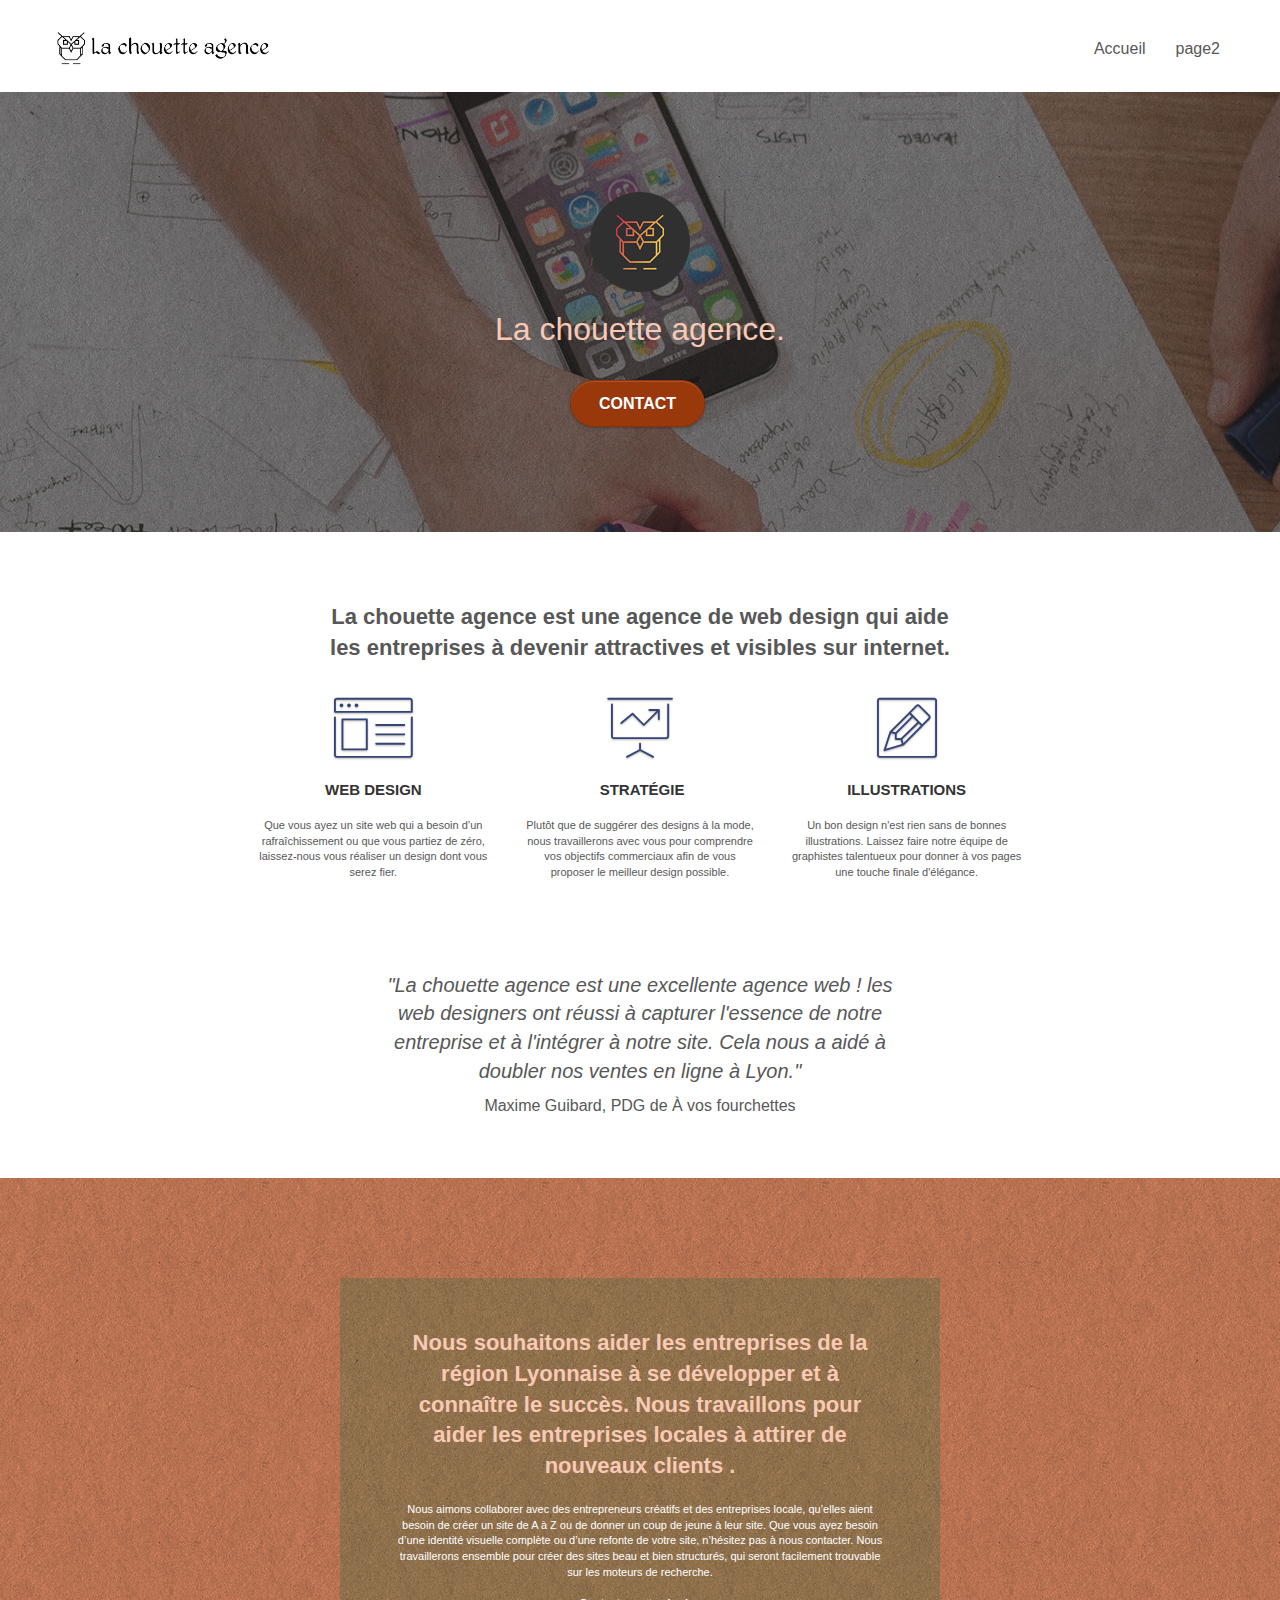
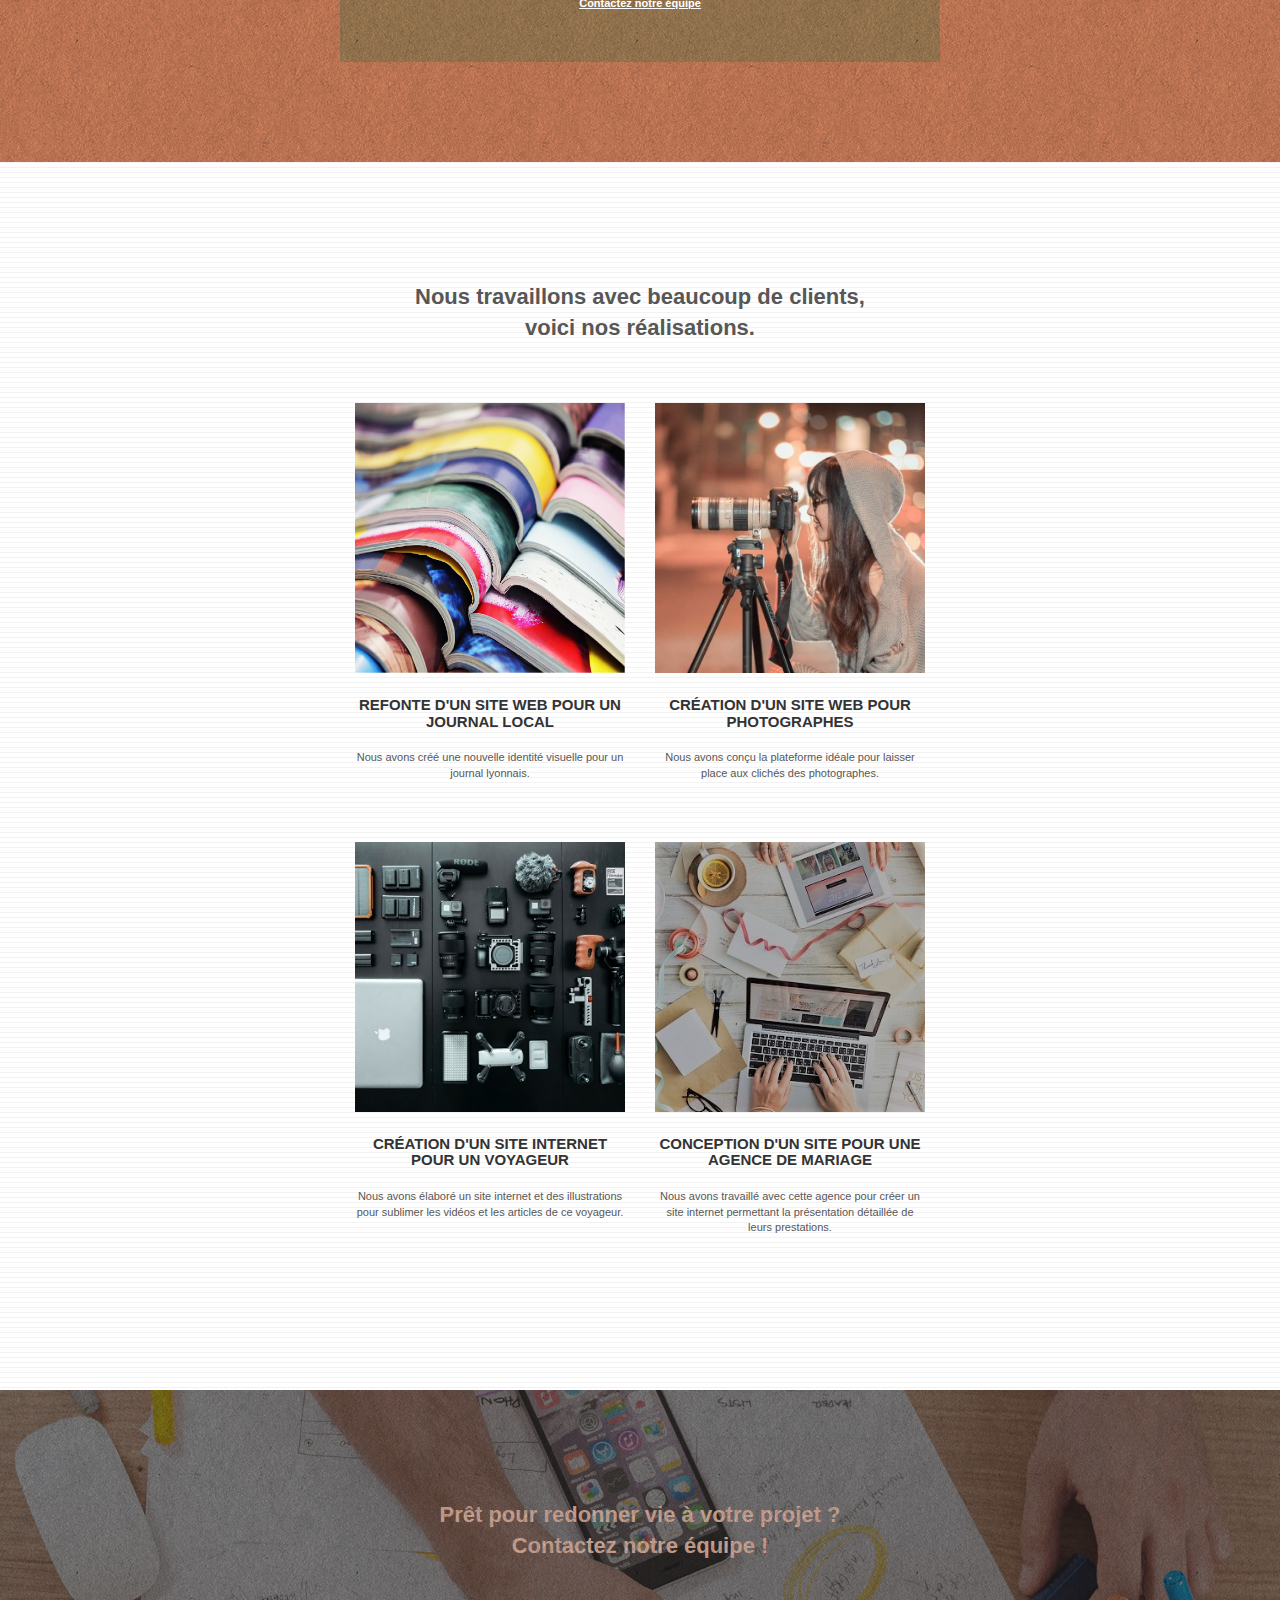
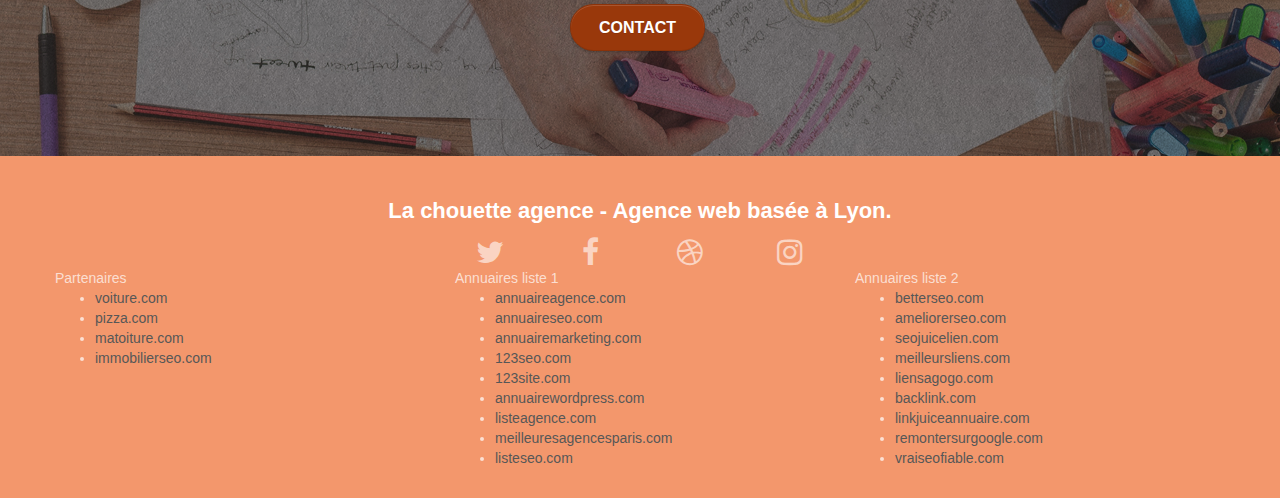
==== index.html @ 4854131b "upload" ====
<!doctype html>
<html lang="fr">
<head>
    <meta charset="utf-8">
    <meta name="keywords" content="seo, google, site web, site internet, agence design	Lyon, agence design, agence design,agence design,agence design,agence design,agence design,agence design,agence design,agence design">
    <meta name="description" content="Spécialiste web design, visibilité et actractivité des entreprises sur internet">
    <meta name="viewport" content="width=device-width, initial-scale=1.0, viewport-fit=cover">
    <link rel="shortcut icon" type="image/png" href="favicon.jpg">
    
	<link rel="stylesheet" type="text/css" href="./css/bootstrap.css">
	<link rel="stylesheet" type="text/css" href="style.css">
	<link rel="stylesheet" type="text/css" href="./css/font-awesome.css">
	<link rel="stylesheet" type="text/css" href="./css/et-line.css">
	
    
	<script src="./js/jquery-2.1.0.js"></script>
	<script src="./js/bootstrap.js"></script>
	<script src="./js/blocs.js"></script>
	<script src="./js/jquery.touchSwipe.js" defer></script>
	<script src="./js/gmaps.js"></script>

    <title>La chouette agence : web design Lyon</title>

    
<!-- Analytics -->
 
<!-- Analytics END -->
    
</head>
<body>
<!-- Principal conteneur -->
<div class="page-container">
    
<!-- bloc-0 -->
<header>
<div class="bloc bgc-white l-bloc " id="bloc-0">
	<div class="container bloc-sm">

		<nav class="navbar row">
			<div class="navbar-header">
				<a class="navbar-brand" href="index.html"><img src="img/la-chouette-agence-redim.png" alt="Lyon web design logo agence web meilleure agence" height="40" /></a>
				<button id="nav-toggle" type="button" class="ui-navbar-toggle navbar-toggle" data-toggle="collapse" data-target=".navbar-1">
					<span class="sr-only">Toggle navigation</span><span class="icon-bar"></span><span class="icon-bar"></span><span class="icon-bar"></span>
				</button>
			</div>
			<div class="collapse navbar-collapse navbar-1 special-dropdown-nav">
				<ul class="site-navigation nav navbar-nav">
					<li>
						<a href="index.html">Accueil</a>
					</li>
					<li>
					</li>
					<li>
						<a href="page2.html">page2</a>
					</li>
				</ul>
			</div>
		</nav>
	</div>
</div>
</header>
<!-- bloc-0 END -->

<!-- bloc-1-presentation -->
<section>
<div class="bloc bgc-dark-slate-blue bg-banniere d-bloc bg-t-edge bloc-bg-texture texture-paper b-parallax" id="bloc-1-hero">
	<div class="container bloc-lg">
		<div class="row tight-width-whitespace">
			<div class="col-sm-12">
				<img src="img/logo.png" class="center-block image-resize-mode" width="100" alt="La chouette agence, agence web Lyon, création logo Lyon" />
				<h1 class="text-center hero-bloc-text tc-white ">
					La chouette agence.
				</h1>
				<div class="text-center">
					<a href="page2.html" class="btn btn-lg btn-clean btn-rd cta-hero btn-atomic-tangerine" id="cta-hero">Contact</a>
				</div>
			</div>
		</div>
	</div>
</div>
</section>
<!-- bloc-1-presentation END -->

<!-- bloc-2-services -->
<article>
<div class="bloc bgc-white l-bloc" id="bloc-2-services">
	<div class="container bloc-md">
		<div class="row">
			<div class="col-sm-12 text-center">
			<h2>
				La chouette agence est une agence de web design qui aide <br> les entreprises à devenir attractives et visibles sur internet.
			</h2>
			</div>
		</div>
		<div class="row voffset-lg med-width-whitespace">
			<div class="col-sm-4">
				<div class="text-center">
					<span class="et-icon-browser sm-shadow icon-dark-slate-blue icons icon-lg"></span>
				</div>
				<h3 class="mg-md text-center">
					Web design
				</h3>
				<p class="text-center ">
					Que vous ayez un site web qui a besoin d&rsquo;un rafraîchissement ou que vous partiez de zéro, laissez-nous vous réaliser un design dont vous serez fier.
				</p>
			</div>
			<div class="col-sm-4">
				<div class="text-center">
					<span class="et-icon-presentation sm-shadow icon-dark-slate-blue icons icon-lg"></span>
				</div>
				<h3 class="mg-md text-center">
					&nbsp;Stratégie
				</h3>
				<p class="text-center ">
					Plutôt que de suggérer des designs à la mode, nous travaillerons avec vous pour comprendre vos objectifs commerciaux afin de vous proposer le meilleur design possible.<br>
				</p>
			</div>
			<div class="col-sm-4">
				<div class="text-center">
					<span class="et-icon-edit sm-shadow icon-dark-slate-blue icons icon-lg"></span>
				</div>
				<h3 class="mg-md text-center">
					Illustrations
				</h3>
				<p class="text-center ">
					Un bon design n'est rien sans de bonnes illustrations. Laissez faire notre équipe de graphistes talentueux pour donner à vos pages une touche finale d'élégance.
				</p>
			</div>
		</div>
		<div class="row voffset-lg voffset">
			<div class="col-xs-12 col-md-8 col-md-offset-2 text-center">
				<p class="avis">"La chouette agence est une excellente agence web ! les <br>web designers ont réussi à capturer l'essence de notre<br>entreprise et à l'intégrer à notre site. Cela nous a aidé à<br>doubler nos ventes en ligne à Lyon."</p>
				<p class="avis-name">Maxime Guibard, PDG de À vos fourchettes</p>

			</div>
		</div>
	</div>
</div>
</article>
<!-- bloc-2-services END -->

<!-- bloc-3-what-i-do -->
<article>
<div class="bloc tc-white bgc-atomic-tangerine bg-presentation d-bloc bloc-bg-texture texture-paper b-parallax" id="bloc-3-what-i-do">
	<div class="container bloc-lg">
		<div class="row tight-width-whitespace black-background">
			<div class="col-sm-12">
				<h2 class="mg-md text-center tc-white">
					Nous souhaitons aider les entreprises de la région Lyonnaise à se développer et à connaître le succès. Nous travaillons pour aider les entreprises locales à attirer de nouveaux clients .<br>
				</h2>
				<p class="text-center white">
					Nous aimons collaborer avec des entrepreneurs créatifs et des entreprises locale, qu’elles aient besoin de créer un site de A à Z ou de donner un coup de jeune à leur site. Que vous ayez besoin d’une identité visuelle complète ou d’une refonte de votre site, n’hésitez pas à nous contacter. Nous travaillerons ensemble pour créer des sites beau et bien structurés, qui seront facilement trouvable sur les moteurs de recherche. <br><br><a class="ltc-white bold-link" href="page2.html">Contactez notre équipe</a><br>
				</p>
			</div>
		</div>
	</div>
</div>
</article>
<!-- bloc-3-what-i-do END -->

<!-- bloc-4-portfolio -->
<article>
<div class="bloc bgc-white bg-lines-h2-bg bg-repeat l-bloc" id="bloc-4-portfolio">
	<div class="container bloc-lg">
		<div class="row">
			<div class="col-sm-12 text-center">
			<h2>
				Nous travaillons avec beaucoup de clients,<br> voici nos réalisations.
			</h2>
			</div>
		</div>
		<div class="row tight-width-whitespace portfolio-row">
			<div class="col-sm-6">
				<a href="#" data-lightbox="img/1.jpg" data-gallery-id="gallery-1" data-caption="Refonte d'un site web pour un journal local" data-frame="snapshot-lb"><img src="img/1.jpg" alt="Lyon web design logo agence web meilleure agence et refonte site web journal" class="img-responsive portfolio-thumb" /></a>
				<h3 class="mg-md text-center">
					Refonte d'un site web pour un journal local
				</h3>
				<p class="text-center">
					Nous avons créé une nouvelle identité visuelle pour un journal lyonnais.
				</p>
			</div>
			<div class="col-sm-6">
				<a href="#" data-lightbox="img/2.jpg" data-gallery-id="gallery-1" data-caption="Création d'un site web pour photographes" data-frame="snapshot-lb"><img src="img/2.jpg" class="img-responsive portfolio-thumb" alt="Lyon web design logo agence web meilleure agence, Création d'un site web pour photographes" /></a>
				<h3 class="mg-md text-center">
					Création d'un site web pour photographes
				</h3>
				<p class="text-center">
					Nous avons conçu la plateforme idéale pour laisser place aux clichés des photographes.
				</p>
			</div>
		</div>
		<div class="row tight-width-whitespace portfolio-row">
			<div class="col-sm-6">
				<a href="#" data-lightbox="img/3.bmp" data-gallery-id="gallery-1" data-caption="Création d'un site internet pour un voyageur" data-frame="snapshot-lb"><img src="img/3.bmp" class="img-responsive portfolio-thumb" alt="Lyon web design logo agence web meilleure agence, Création d'un site web pour voyageur"/></a>
				<h3 class="mg-md text-center">
					Création d'un site internet pour un voyageur
				</h3>
				<p class="text-center">
					Nous avons élaboré un site internet et des illustrations pour sublimer les vidéos et les articles de ce voyageur.
				</p>
			</div>
			<div class="col-sm-6">
				<a href="#" data-lightbox="img/4.bmp" data-gallery-id="gallery-1" data-caption="Conception d'un site pour une agence de mariage" data-frame="snapshot-lb"><img src="img/4.bmp" class="img-responsive portfolio-thumb" alt="Lyon web design logo agence web meilleure agence, Création d'un site web pour agence de mariage" /></a>
				<h3 class="mg-md text-center">
					Conception d'un site pour une agence de mariage
				</h3>
				<p class="text-center">
					Nous avons travaillé avec cette agence pour créer un site internet permettant la présentation détaillée de leurs prestations.
				</p>
			</div>
		</div>
	</div>
</div>
</article>
<!-- bloc-4-portfolio END -->

<!-- bloc-5-cta -->
<section>
<div class="bloc bgc-dark-slate-blue bg-banniere d-bloc bloc-bg-texture texture-paper" id="bloc-5-cta">
	<div class="container bloc-lg">
		<div class="row">
			<h2 class="mg-md text-center tc-white">
				Prêt pour redonner vie à votre projet ?<br>Contactez notre équipe !
			</h2>
			<div class="col-sm-12 text-center">
				<a href="page2.html" class="btn btn-atomic-tangerine btn-clean btn-rd btn-lg cta-hero">Contact</a>
			</div>
		</div>
	</div>
</div>
</section>
<!-- bloc-5-cta END -->

<!-- Footer - bloc-8 -->
<footer>
<div class="bloc bgc-atomic-tangerine d-bloc" id="bloc-8">
	<div class="container bloc-sm">
		<div class="row">
			<div class="col-sm-12">
				<h2 class="text-center white">
					La chouette agence - Agence web basée à Lyon.<br>
				</h2>
				<div class="row row-no-gutters social">
					<div class="col-sm-3">
						<div class="text-center">
							<a class="social" href="index.html"><span class="fa fa-twitter icon-md"></span></a>
						</div>
					</div>
					<div class="col-sm-3">
						<div class="text-center">
							<a class="social" href="index.html"><span class="fa fa-facebook icon-md"></span></a>
						</div>
					</div>
					<div class="col-sm-3">
						<div class="text-center">
							<a class="social" href="index.html"><span class="fa fa-dribbble icon-md"></span></a>
						</div>
					</div>
					<div class="col-sm-3">
						<div class="text-center">
							<a class="social" href="index.html"><span class="fa fa-instagram icon-md"></span></a>
						</div>
					</div>
				</div>
				<div class="row">
					<div class="col-sm-4">
						Partenaires
							<ul>
								<li><a href="voiture.com">voiture.com</a></li>
								<li><a href="pizza.com">pizza.com</a></li>
								<li><a href="matoiture.com">matoiture.com</a></li>
								<li><a href="immobilierseo.com">immobilierseo.com</a></li>
							</ul>		
					</div>
					<div class="col-sm-4">
						Annuaires liste 1
						<ul>
							<li><a href="annuaireagence.com">annuaireagence.com</a></li>
							<li><a href="annuaireseo.com">annuaireseo.com</a></li>
							<li><a href="annuairemarketing.com">annuairemarketing.com</a></li>
							<li><a href="123seoture.com">123seo.com</a></li>
							<li><a href="123site.com">123site.com</a></li>
							<li><a href="annuairewordpress.com">annuairewordpress.com</a></li>
							<li><a href="listeagence.com">listeagence.com</a></li>
							<li><a href="meilleuresagencesparis.com">meilleuresagencesparis.com</a></li>
							<li><a href="listeseo.com">listeseo.com</a></li>
						</ul>
					</div>
					<div class="col-sm-4">
						Annuaires liste 2
						<ul>
							<li><a href="betterseo.com">betterseo.com</a></li>
							<li><a href="ameliorerseo.com">ameliorerseo.com</a></li>
							<li><a href="seojuicelien.com">seojuicelien.com</a></li>
							<li><a href="meilleursliens.com">meilleursliens.com</a></li>
							<li><a href="liensagogo.com">liensagogo.com</a></li>
							<li><a href="backlink.com">backlink.com</a></li>
							<li><a href="linkjuiceannuaire.com">linkjuiceannuaire.com</a></li>
							<li><a href="remontersurgoogle.com">remontersurgoogle.com</a></li>
							<li><a href="vraiseofiable.com">vraiseofiable.com</a></li>
						</ul>
					</div>
				</div>
			</div>
		</div>
	</div>
</div>
</footer>
<!-- Footer - bloc-8 END -->

</div>
<!-- Principal conteneur END -->
    

</body>
</html>
---- style.css ----
body {
    margin: 0;
    padding: 0;
    background: #FFF;
    overflow-x: hidden;
    -webkit-font-smoothing: antialiased;
    -moz-osx-font-smoothing: grayscale;
}

a,
button {
    transition: all .3s ease-in-out;
    outline: none!important;
}

a:hover {
    text-decoration: none;
    cursor: pointer;
}

#page-loading-blocs-notifaction {
    position: fixed;
    top: 0;
    bottom: 0;
    width: 100%;
    z-index: 100000;
    background: #FFFFFF url("img/pageload-spinner.gif") no-repeat center center;
}

.bloc {
    width: 100%;
    clear: both;
    background: 50% 50% no-repeat;
    padding: 0 50px;
    -webkit-background-size: cover;
    -moz-background-size: cover;
    -o-background-size: cover;
    background-size: cover;
    position: relative;
}

.bloc .container {
    padding-left: 0;
    padding-right: 0;
}

.bloc-lg {
    padding: 100px 50px;
}

.bloc-md {
    padding: 50px;
}

.bloc-sm {
    padding: 20px 50px;
}

.bg-center,
.bg-l-edge,
.bg-r-edge,
.bg-t-edge,
.bg-b-edge,
.bg-tl-edge,
.bg-bl-edge,
.bg-tr-edge,
.bg-br-edge,
.bg-repeat {
    -webkit-background-size: auto!important;
    -moz-background-size: auto!important;
    -o-background-size: auto!important;
    background-size: auto!important;
}

.bg-repeat {
    background: repeat;
}

.bg-t-edge {
    background: top no-repeat;
}

.bloc-bg-texture::before {
    content: "";
    background-size: 2px 2px;
    position: absolute;
    top: 0;
    bottom: 0;
    left: 0;
    right: 0;
}

.texture-paper::before {
    background: url("img/texture-paper.png");
    background-size: 280px 280px;
}

.b-parallax {
    background-attachment: fixed;
}

.d-bloc {
    color: rgba(255, 255, 255, .7);
}

.d-bloc button:hover {
    color: rgba(255, 255, 255, .9);
}

.d-bloc .icon-round,
.d-bloc .icon-square,
.d-bloc .icon-rounded,
.d-bloc .icon-semi-rounded-a,
.d-bloc .icon-semi-rounded-b {
    border-color: rgba(255, 255, 255, .9);
}

.d-bloc .divider-h span {
    border-color: rgba(255, 255, 255, .2);
}

.d-bloc .a-btn,
.d-bloc .navbar a,
.d-bloc .navbar-brand,
.d-bloc a .icon-sm,
.d-bloc a .icon-md,
.d-bloc a .icon-lg,
.d-bloc a .icon-xl,
.d-bloc h1 a,
.d-bloc h2 a,
.d-bloc h3 a,
.d-bloc h4 a,
.d-bloc h5 a,
.d-bloc h6 a,
.d-bloc p a {
    color: rgba(255, 255, 255, .6);
}

.d-bloc .a-btn:hover,
.d-bloc .navbar a:hover,
.d-bloc .navbar-brand:hover,
.d-bloc a:hover .icon-sm,
.d-bloc a:hover .icon-md,
.d-bloc a:hover .icon-lg,
.d-bloc a:hover .icon-xl,
.d-bloc h1 a:hover,
.d-bloc h2 a:hover,
.d-bloc h3 a:hover,
.d-bloc h4 a:hover,
.d-bloc h5 a:hover,
.d-bloc h6 a:hover,
.d-bloc p a:hover {
    color: rgba(255, 255, 255, 1);
}

.d-bloc .navbar-toggle .icon-bar {
    background: rgba(255, 255, 255, 1);
}

.d-bloc .btn-wire,
.d-bloc .btn-wire:hover {
    color: rgba(255, 255, 255, 1);
    border-color: rgba(255, 255, 255, 1);
}

.d-bloc .panel {
    color: rgba(0, 0, 0, .5);
}

.d-bloc .panel button:hover {
    color: rgba(0, 0, 0, .7);
}

.d-bloc .panel icon {
    border-color: rgba(0, 0, 0, .7);
}

.d-bloc .panel .divider-h span {
    border-color: rgba(0, 0, 0, .1);
}

.d-bloc .panel .a-btn {
    color: rgba(0, 0, 0, .6);
}

.d-bloc .panel .a-btn:hover {
    color: rgba(0, 0, 0, 1);
}

.d-bloc .panel .btn-wire,
.d-bloc .panel .btn-wire:hover {
    color: rgba(0, 0, 0, .7);
    border-color: rgba(0, 0, 0, .3);
}

.d-bloc .panel,
.l-bloc {
    color: rgba(0, 0, 0, .5);
}

.d-bloc .panel button:hover,
.l-bloc button:hover {
    color: rgba(0, 0, 0, .7);
}

.l-bloc .icon-round,
.l-bloc .icon-square,
.l-bloc .icon-rounded,
.l-bloc .icon-semi-rounded-a,
.l-bloc .icon-semi-rounded-b {
    border-color: rgba(0, 0, 0, .7);
}

.d-bloc .panel .divider-h span,
.l-bloc .divider-h span {
    border-color: rgba(0, 0, 0, .1);
}

.d-bloc .panel .a-btn,
.l-bloc .a-btn,
.l-bloc .navbar a,
.l-bloc .navbar-brand,
.l-bloc a .icon-sm,
.l-bloc a .icon-md,
.l-bloc a .icon-lg,
.l-bloc a .icon-xl,
.l-bloc h1 a,
.l-bloc h2 a,
.l-bloc h3 a,
.l-bloc h4 a,
.l-bloc h5 a,
.l-bloc h6 a,
.l-bloc p a {
    color: rgba(0, 0, 0, .6);
}

.d-bloc .panel .a-btn:hover,
.l-bloc .a-btn:hover,
.l-bloc .navbar a:hover,
.l-bloc .navbar-brand:hover,
.l-bloc a:hover .icon-sm,
.l-bloc a:hover .icon-md,
.l-bloc a:hover .icon-lg,
.l-bloc a:hover .icon-xl,
.l-bloc h1 a:hover,
.l-bloc h2 a:hover,
.l-bloc h3 a:hover,
.l-bloc h4 a:hover,
.l-bloc h5 a:hover,
.l-bloc h6 a:hover,
.l-bloc p a:hover {
    color: rgba(0, 0, 0, 1);
}

.l-bloc .navbar-toggle .icon-bar {
    color: rgba(0, 0, 0, .6);
}

.d-bloc .panel .btn-wire,
.d-bloc .panel .btn-wire:hover,
.l-bloc .btn-wire,
.l-bloc .btn-wire:hover {
    color: rgba(0, 0, 0, .7);
    border-color: rgba(0, 0, 0, .3);
}

.voffset {
    margin-top: 30px;
}

.voffset-lg {
    margin-top: 80px;
}

.row-no-gutters {
    margin-right: 0;
    margin-left: 0;
}

.row.row-no-gutters > [class^="col-"],
.row.row-no-gutters > [class*=" col-"] {
    padding-right: 0;
    padding-left: 0;
}

#bloc-1-hero h1 {
    font-size: 32px;
}

.navbar {
    margin-bottom: 0;
    z-index: 1;
}

.navbar-brand {
    height: auto;
    padding: 3px 15px;
    font-size: 25px;
    font-weight: normal;
    font-weight: 600;
    line-height: 44px;
}

.navbar-brand img {
    max-height: 200px;
    margin: 0 5px 0 0;
    display: inline;
}

.navbar-brand img[src$=svg] {
    min-width: 100px;
}

.nav-center .navbar-brand img {
    margin: 0;
}

.navbar .nav {
    padding-top: 2px;
    margin-right: -16px;
    float: right;
    z-index: 1;
}

.nav > li {
    float: left;
    margin-top: 4px;
    font-size: 16px;
}

.navbar-nav .open .dropdown-menu > li > a {
    text-align: inherit;
}

.nav > li a:hover,
.nav > li a:focus {
    background: transparent;
}

.navbar-toggle {
    margin: 10px 10px 0 0;
    border: 0px;
}

.navbar-toggle:hover {
    background: transparent!important;
}

.navbar-toggle .icon-bar {
    background-color: rgba(0, 0, 0, .5);
    width: 26px;
}

.nav-invert .navbar .nav {
    float: left;
}

.nav-invert .navbar-header,
.nav-invert .navbar-brand {
    float: right;
    position: relative;
    z-index: 2;
}

@media (min-width: 768px) {
    .site-navigation {
        position: absolute;
        top: 50%;
        right: 20px;
        transform: translate(0, -50%);
        -webkit-transform: translateY(-50%);
    }
    .nav > li .dropdown-menu a,
    .nav > li .dropdown-menu a:hover {
        color: #484848;
    }
    .nav-invert .site-navigation {
        left: 0;
        right: 0;
    }
    .nav-center {
        text-align: center;
    }
    .nav-center .navbar-header {
        width: 100%;
    }
    .nav-center .navbar-header,
    .nav-center .navbar-brand,
    .nav-center .nav > li {
        float: none;
        display: inline-block;
    }
    .nav-center .site-navigation {
        position: relative;
        width: 100%;
        right: 0;
        margin-right: 0px;
        margin-top: 20px;
    }
    .nav-center.mini-nav .navbar-toggle {
        float: none;
        margin: 10px auto 0;
    }
}

.nav > li > .dropdown a {
    background: none!important;
    display: block;
    padding: 14px 15px;
}

nav .caret {
    margin: 0 5px;
}

.dropdown-menu .dropdown-menu {
    top: -8px;
    left: 100%;
}

.dropdown-menu .dropmenu-flow-right {
    top: 100%;
    left: 0;
    margin-left: -1px;
    border-top-left-radius: 0;
    border-top-right-radius: 0;
}

.dropdown-menu .dropdown span {
    border: 4px solid black;
    border-top-color: transparent;
    border-right-color: transparent;
    border-bottom-color: transparent;
    margin: 6px -5px 0 0!important;
    float: right;
}

.mg-md {
    margin-top: 10px;
    margin-bottom: 20px;
}

.mg-lg {
    margin-top: 10px;
    margin-bottom: 40px;
}

.btn {
    margin: 0 5px 5px 0;
}

.btn.pull-right {
    margin: 0 0 5px 5px;
}

.btn-d,
.btn-d:hover,
.btn-d:focus {
    color: #FFF;
    background: rgba(0, 0, 0, .3);
}

button {
    outline: none!important;
}

.btn-rd {
    border-radius: 40px;
}

.btn-clean {
    border: 1px solid rgba(0, 0, 0, .08);
    border-bottom-color: rgba(0, 0, 0, .1);
    text-shadow: 0 1px 0 rgba(0, 0, 1, .1);
    box-shadow: 0 1px 3px rgba(0, 0, 1, .25), inset 0 1px 0 0 rgba(255, 255, 255, .15);
}

.icon-md {
    font-size: 30px!important;
}

.icon-lg {
    font-size: 60px!important;
}

.sm-shadow {
    text-shadow: 0 1px 2px rgba(0, 0, 0, .3);
}

.panel-sq,
.panel-sq .panel-heading,
.panel-sq .panel-footer {
    border-radius: 0;
}

.panel-rd {
    border-radius: 30px;
}

.panel-rd .panel-heading {
    border-radius: 29px 29px 0 0;
}

.panel-rd .panel-footer {
    border-radius: 0 0 29px 29px;
}

.form-control {
    border-color: rgba(0, 0, 0, .1);
    box-shadow: none;
}

.scrollToTop {
    width: 40px;
    height: 40px;
    position: fixed;
    bottom: 20px;
    right: 20px;
    opacity: 0;
    z-index: 500;
    transition: all .3s ease-in-out;
}

.scrollToTop span {
    margin-top: 6px;
}

.showScrollTop {
    font-size: 14px;
    opacity: 1;
}

a[data-lightbox] {
    position: relative;
    display: block;
    text-align: center;
}

a[data-lightbox]:hover::before {
    content: "+";
    font-family: "HelveticaNeue-Light", "Helvetica Neue Light", "Helvetica Neue", Helvetica, Arial;
    font-size: 32px;
    width: 50px;
    height: 50px;
    margin-left: -25px;
    border-radius: 50%;
    background: rgba(0, 0, 0, .6);
    color: #FFF;
    font-weight: 100;
    z-index: 1;
    position: absolute;
    top: 50%;
    transform: translateY(-50%);
    -webkit-transform: translateY(-50%);
}

a[data-lightbox]:hover img {
    opacity: 0.6;
    -webkit-animation-fill-mode: none;
    animation-fill-mode: none;
}

#lightbox-modal {
    display: flex;
    align-items: center;
}

#lightbox-modal .modal-dialog {
    width: 90%;
    max-width: 900px;
    margin: 0 auto 0;
}

#lightbox-modal .modal-dialog img {
    max-height: 90vh;
    margin: 0 auto;
}

.lightbox-caption {
    padding: 20px;
    color: #FFF;
    background: rgba(0, 0, 0, .5);
    position: absolute;
    left: 15px;
    right: 15px;
    bottom: 5px;
}

.close-lightbox {
    color: #FFF;
    font-size: 30px;
    position: absolute;
    top: 20px;
    right: 20px;
    z-index: 20;
    background: rgba(0, 0, 0, .5);
    border: none;
    line-height: 30px;
    padding: 0 9px 5px;
    opacity: 0.3;
}

.close-lightbox:hover,
.next-lightbox:hover,
.prev-lightbox:hover {
    opacity: 1.0;
    color: #FFF;
}

.next-lightbox,
.prev-lightbox {
    font-size: 20px;
    color: rgba(255, 255, 255, .9);
    background: rgba(0, 0, 0, .5);
    transition: all .2s ease-in-out;
    position: absolute;
    top: 45%;
    z-index: 1;
    opacity: 0.4;
}

.next-lightbox {
    padding: 6px 8px 1px 13px;
    right: 25px;
}

.prev-lightbox {
    padding: 6px 13px 1px 10px;
    left: 25px;
}

.snapshot-lb .modal-body {
    padding-bottom: 45px;
}

.snapshot-lb .lightbox-caption {
    padding: 0;
    color: rgba(0, 0, 0, .5);
    background: none;
}

h1,
h2,
h3,
h4,
h5,
h6,
p,
label,
.btn,
a {
    font-family: "helvetica";
    font-weight: 400;
    color: #575757!important;
}

/* .container {
    max-width: 1000px;  modif haut de page 
} */

.hero-bloc-text {
    font-size: 38px;
}

.hero-bloc-text-sub {
    font-size: 36px;
}

.statement-bloc-text {
    line-height: 26px;
    font-style: italic;
    font-size: 20px;
    text-align: center;
    font-weight: lighter;
    max-width: 520px;
    margin: auto auto auto auto;
}

p {
    font-size: 11px;
}

.tight-width-whitespace {
    max-width: 600px;
    margin: auto auto auto auto;
}

.h1 {
    font-size: 20px;
    font-family: "Open Sans";
}

.cta-hero {
    margin-top: 22px;
    color: #FFFFFF!important;
    text-transform: uppercase;
    padding: 12px 28px 12px 28px;
    font-size: 16px;
    font-weight: 700;
}

.social {
    max-width: 400px;
    margin: auto auto auto auto;
}

h2 {
    font-size: 22px;
    font-weight: bold;
    line-height: 1.4em;
}
.avis {
    font-size: 20px;
    font-style: italic;
}
.avis-name{
    font-size: 16px;
}

h3 {
    font-size: 15px;
    text-transform: uppercase;
    font-weight: 700;
    color: #333333!important;
}

.med-width-whitespace {
    max-width: 800px;
    margin: auto auto auto auto;
    box-shadow: 0px 0px 0px #000000;
}

h1 {
    color: #333333!important;
}

h4 {
    color: #333333!important;
}

.icons {
    margin-bottom: 14px;
    margin-top: 24px;
}

.white {
    color: #FFFFFF!important;
}

.portfolio-thumb {
    margin-bottom: 24px;
}

.portfolio-row {
    margin-bottom: 44px;
    margin-top: 50px;
}

.avatar {
    box-shadow: 0px 4px 9px rgba(0, 0, 0, 0.3);
}

.black-background {
    background-color: rgba(165, 147, 99, 0.7);
    padding: 40px 40px 40px 40px;
}

.bold-link {
    font-weight: 900;
    text-decoration: underline!important;
}

.bgc-white {
    background-color: #FFFFFF;
}

.bgc-dark-slate-blue {
    background-color: #364577;
}

.bgc-atomic-tangerine {
    background-color: #F3976C;
}

.tc-white {
    color: #F9C9B4!important;
}

.btn-atomic-tangerine {
    background: #99380B;
    color: #FFFFFF!important;
}

.btn-atomic-tangerine:hover {
    background: #CD4B0E!important;
    color: #FFFFFF!important;
}

.ltc-white {
    color: #FFFFFF!important;
}

.ltc-white:hover {
    color: #cccccc!important;
}

.ltc-atomic-tangerine {
    color: #F3976C!important;
}

.ltc-atomic-tangerine:hover {
    color: #c27956!important;
}

.icon-dark-slate-blue {
    color: #364577!important;
    border-color: #364577!important;
}

.bg-dots-bg {
    background-image: url("img/dots-bg.png");
}

.bg-lines-h2-bg {
    background-image: url("img/lines-h2-bg.png");
}

.bg-banniere {
    background-image: url("img/la-chouette-agence-banniere.jpg");
}

.bg-presentation {
    background-image: url("img/image-de-presentation.bmp");
}

@media (max-width: 1024px) {
    .bloc {
        padding-left: 20px;
        padding-right: 20px;
    }
    .bloc.full-width-bloc,
    .bloc-tile-2.full-width-bloc .container,
    .bloc-tile-3.full-width-bloc .container,
    .bloc-tile-4.full-width-bloc .container {
        padding-left: 0;
        padding-right: 0;
    }
}

@media (max-width: 992px) and (min-width: 768px) {
    .navbar .nav {
        max-width: 80%
    }
    .nav-center.navbar .nav {
        max-width: 100%
    }
}

@media only screen and (min-device-width: 768px) and (max-device-width: 1024px) and (orientation: landscape) {
    .b-parallax {
        background-attachment: scroll;
    }
}

@media only screen and (min-device-width: 1024px) and (max-device-width: 1366px) and (-webkit-min-device-pixel-ratio: 1.5) {
    .b-parallax {
        background-attachment: scroll;
    }
}

@media (max-width: 991px) {
    .container {
        width: 100%;
    }
    .b-parallax {
        background-attachment: scroll;
    }
    .page-container,
    #hero-bloc {
        overflow-x: hidden;
        position: relative;
    }
    .bloc {
        padding-left: constant(safe-area-inset-left);
        padding-right: constant(safe-area-inset-right);
    }
    .bloc-group,
    .bloc-group .bloc {
        display: block;
        width: 100%;
    }
    .bloc-fill-screen .fill-bloc-top-edge,
    .bloc-fill-screen .fill-bloc-bottom-edge {
        padding: 0 20px;
        padding-left: constant(safe-area-inset-left);
        padding-right: constant(safe-area-inset-right);
    }
}

@media (max-width: 767px) {
    .page-container {
        overflow-x: hidden;
        position: relative;
    }
    h1,
    h2,
    h3,
    h4,
    h5,
    h6,
    p,
    #disqus_thread {
        padding-left: 10px!important;
        padding-right: 10px!important;
    }
    .b-parallax {
        background-attachment: scroll;
    }
    .navbar .nav {
        padding-top: 0;
        border-top: 1px solid rgba(0, 0, 0, .2);
        float: none!important;
    }
    .navbar.row {
        margin-left: 0;
        margin-right: 0;
    }
    .site-navigation {
        position: inherit;
        transform: none;
        -webkit-transform: none;
        -ms-transform: none;
    }
    .nav > li {
        margin-top: 0;
        border-bottom: 1px solid rgba(0, 0, 0, .1);
        background: rgba(0, 0, 0, .05);
        text-align: left;
        padding-left: 15px;
        width: 100%;
    }
    .nav > li:hover {
        background: rgba(0, 0, 0, .08);
    }
    .dropdown .dropdown a .caret {
        float: none;
        margin: 5px 0 0 10px!important;
        border: 4px solid black;
        border-bottom-color: transparent;
        border-right-color: transparent;
        border-left-color: transparent;
    }
    #hero-bloc .navbar .nav {
        background: rgba(0, 0, 0, .8);
    }
    #hero-bloc .navbar .nav a {
        color: rgba(255, 255, 255, .6);
    }
    .hero {
        padding: 50px 0;
    }
    .hero-nav {
        left: -1px;
        right: -1px;
    }
    .navbar-collapse {
        padding: 0;
        overflow-x: hidden;
        -webkit-box-shadow: none;
        box-shadow: none;
    }
    .navbar-brand img {
        max-height: 40px;
        width: auto;
    }
    .nav-invert .navbar-header {
        float: none;
        width: 100%;
    }
    .nav-invert .navbar-toggle {
        float: left;
        margin-left: 10px;
    }
    .bloc {
        padding-left: 0;
        padding-right: 0;
    }
    .bloc-xxl,
    .bloc-xl,
    .bloc-lg {
        padding: 40px 0;
    }
    .bloc-sm,
    .bloc-md {
        padding-left: 0;
        padding-right: 0;
    }
    .bloc-tile-2 .container,
    .bloc-tile-3 .container,
    .bloc-tile-4 .container,
    .bloc-fill-screen .fill-bloc-top-edge,
    .bloc-fill-screen .fill-bloc-bottom-edge {
        padding-left: 0;
        padding-right: 0;
    }
    .a-block {
        padding: 0 10px;
    }
    .btn-dwn {
        display: none;
    }
    .voffset {
        margin-top: 5px;
    }
    .voffset-md {
        margin-top: 20px;
    }
    .voffset-lg {
        margin-top: 30px;
    }
    form {
        padding: 5px;
    }
    .close-lightbox {
        display: inline-block;
    }
    .blocsapp-device-iphone5 {
        background-size: 216px 425px;
        padding-top: 60px;
        width: 216px;
        height: 425px;
    }
    .blocsapp-device-iphone5 img {
        width: 180px;
        height: 320px;
    }
}

@media (max-width: 400px) {
    .bloc {
        padding-left: 0;
        padding-right: 0;
    }
}

@media (max-width: 767px) {
    .bloc-mob-center-text {
        text-align: center;
    }
}
---- css/et-line.css ----
@font-face {
    font-family: et-line;
    src: url(../fonts/et-line.eot);
    src: url(../fonts/et-line.eot?#iefix) format('embedded-opentype'), url(../fonts/et-line.woff) format('woff'), url(../fonts/et-line.ttf) format('truetype'), url(../fonts/et-line.svg#et-line) format('svg');
    font-weight: 400;
    font-style: normal
}

.et-icon-adjustments,
.et-icon-alarmclock,
.et-icon-anchor,
.et-icon-aperture,
.et-icon-attachment,
.et-icon-bargraph,
.et-icon-basket,
.et-icon-beaker,
.et-icon-bike,
.et-icon-book-open,
.et-icon-briefcase,
.et-icon-browser,
.et-icon-calendar,
.et-icon-camera,
.et-icon-caution,
.et-icon-chat,
.et-icon-circle-compass,
.et-icon-clipboard,
.et-icon-clock,
.et-icon-cloud,
.et-icon-compass,
.et-icon-desktop,
.et-icon-dial,
.et-icon-document,
.et-icon-documents,
.et-icon-download,
.et-icon-dribbble,
.et-icon-edit,
.et-icon-envelope,
.et-icon-expand,
.et-icon-facebook,
.et-icon-flag,
.et-icon-focus,
.et-icon-gears,
.et-icon-genius,
.et-icon-gift,
.et-icon-global,
.et-icon-globe,
.et-icon-googleplus,
.et-icon-grid,
.et-icon-happy,
.et-icon-hazardous,
.et-icon-heart,
.et-icon-hotairballoon,
.et-icon-hourglass,
.et-icon-key,
.et-icon-laptop,
.et-icon-layers,
.et-icon-lifesaver,
.et-icon-lightbulb,
.et-icon-linegraph,
.et-icon-linkedin,
.et-icon-lock,
.et-icon-magnifying-glass,
.et-icon-map,
.et-icon-map-pin,
.et-icon-megaphone,
.et-icon-mic,
.et-icon-mobile,
.et-icon-newspaper,
.et-icon-notebook,
.et-icon-paintbrush,
.et-icon-paperclip,
.et-icon-pencil,
.et-icon-phone,
.et-icon-picture,
.et-icon-pictures,
.et-icon-piechart,
.et-icon-presentation,
.et-icon-pricetags,
.et-icon-printer,
.et-icon-profile-female,
.et-icon-profile-male,
.et-icon-puzzle,
.et-icon-quote,
.et-icon-recycle,
.et-icon-refresh,
.et-icon-ribbon,
.et-icon-rss,
.et-icon-sad,
.et-icon-scissors,
.et-icon-scope,
.et-icon-search,
.et-icon-shield,
.et-icon-speedometer,
.et-icon-strategy,
.et-icon-streetsign,
.et-icon-tablet,
.et-icon-target,
.et-icon-telescope,
.et-icon-toolbox,
.et-icon-tools,
.et-icon-tools-2,
.et-icon-trophy,
.et-icon-tumblr,
.et-icon-twitter,
.et-icon-upload,
.et-icon-video,
.et-icon-wallet,
.et-icon-wine {
    font-family: et-line;
    speak: none;
    font-style: normal;
    font-weight: 400;
    font-variant: normal;
    text-transform: none;
    line-height: 1;
    -webkit-font-smoothing: antialiased;
    -moz-osx-font-smoothing: grayscale;
    display: inline-block
}

.et-icon-mobile:before {
    content: "\e000"
}

.et-icon-laptop:before {
    content: "\e001"
}

.et-icon-desktop:before {
    content: "\e002"
}

.et-icon-tablet:before {
    content: "\e003"
}

.et-icon-phone:before {
    content: "\e004"
}

.et-icon-document:before {
    content: "\e005"
}

.et-icon-documents:before {
    content: "\e006"
}

.et-icon-search:before {
    content: "\e007"
}

.et-icon-clipboard:before {
    content: "\e008"
}

.et-icon-newspaper:before {
    content: "\e009"
}

.et-icon-notebook:before {
    content: "\e00a"
}

.et-icon-book-open:before {
    content: "\e00b"
}

.et-icon-browser:before {
    content: "\e00c"
}

.et-icon-calendar:before {
    content: "\e00d"
}

.et-icon-presentation:before {
    content: "\e00e"
}

.et-icon-picture:before {
    content: "\e00f"
}

.et-icon-pictures:before {
    content: "\e010"
}

.et-icon-video:before {
    content: "\e011"
}

.et-icon-camera:before {
    content: "\e012"
}

.et-icon-printer:before {
    content: "\e013"
}

.et-icon-toolbox:before {
    content: "\e014"
}

.et-icon-briefcase:before {
    content: "\e015"
}

.et-icon-wallet:before {
    content: "\e016"
}

.et-icon-gift:before {
    content: "\e017"
}

.et-icon-bargraph:before {
    content: "\e018"
}

.et-icon-grid:before {
    content: "\e019"
}

.et-icon-expand:before {
    content: "\e01a"
}

.et-icon-focus:before {
    content: "\e01b"
}

.et-icon-edit:before {
    content: "\e01c"
}

.et-icon-adjustments:before {
    content: "\e01d"
}

.et-icon-ribbon:before {
    content: "\e01e"
}

.et-icon-hourglass:before {
    content: "\e01f"
}

.et-icon-lock:before {
    content: "\e020"
}

.et-icon-megaphone:before {
    content: "\e021"
}

.et-icon-shield:before {
    content: "\e022"
}

.et-icon-trophy:before {
    content: "\e023"
}

.et-icon-flag:before {
    content: "\e024"
}

.et-icon-map:before {
    content: "\e025"
}

.et-icon-puzzle:before {
    content: "\e026"
}

.et-icon-basket:before {
    content: "\e027"
}

.et-icon-envelope:before {
    content: "\e028"
}

.et-icon-streetsign:before {
    content: "\e029"
}

.et-icon-telescope:before {
    content: "\e02a"
}

.et-icon-gears:before {
    content: "\e02b"
}

.et-icon-key:before {
    content: "\e02c"
}

.et-icon-paperclip:before {
    content: "\e02d"
}

.et-icon-attachment:before {
    content: "\e02e"
}

.et-icon-pricetags:before {
    content: "\e02f"
}

.et-icon-lightbulb:before {
    content: "\e030"
}

.et-icon-layers:before {
    content: "\e031"
}

.et-icon-pencil:before {
    content: "\e032"
}

.et-icon-tools:before {
    content: "\e033"
}

.et-icon-tools-2:before {
    content: "\e034"
}

.et-icon-scissors:before {
    content: "\e035"
}

.et-icon-paintbrush:before {
    content: "\e036"
}

.et-icon-magnifying-glass:before {
    content: "\e037"
}

.et-icon-circle-compass:before {
    content: "\e038"
}

.et-icon-linegraph:before {
    content: "\e039"
}

.et-icon-mic:before {
    content: "\e03a"
}

.et-icon-strategy:before {
    content: "\e03b"
}

.et-icon-beaker:before {
    content: "\e03c"
}

.et-icon-caution:before {
    content: "\e03d"
}

.et-icon-recycle:before {
    content: "\e03e"
}

.et-icon-anchor:before {
    content: "\e03f"
}

.et-icon-profile-male:before {
    content: "\e040"
}

.et-icon-profile-female:before {
    content: "\e041"
}

.et-icon-bike:before {
    content: "\e042"
}

.et-icon-wine:before {
    content: "\e043"
}

.et-icon-hotairballoon:before {
    content: "\e044"
}

.et-icon-globe:before {
    content: "\e045"
}

.et-icon-genius:before {
    content: "\e046"
}

.et-icon-map-pin:before {
    content: "\e047"
}

.et-icon-dial:before {
    content: "\e048"
}

.et-icon-chat:before {
    content: "\e049"
}

.et-icon-heart:before {
    content: "\e04a"
}

.et-icon-cloud:before {
    content: "\e04b"
}

.et-icon-upload:before {
    content: "\e04c"
}

.et-icon-download:before {
    content: "\e04d"
}

.et-icon-target:before {
    content: "\e04e"
}

.et-icon-hazardous:before {
    content: "\e04f"
}

.et-icon-piechart:before {
    content: "\e050"
}

.et-icon-speedometer:before {
    content: "\e051"
}

.et-icon-global:before {
    content: "\e052"
}

.et-icon-compass:before {
    content: "\e053"
}

.et-icon-lifesaver:before {
    content: "\e054"
}

.et-icon-clock:before {
    content: "\e055"
}

.et-icon-aperture:before {
    content: "\e056"
}

.et-icon-quote:before {
    content: "\e057"
}

.et-icon-scope:before {
    content: "\e058"
}

.et-icon-alarmclock:before {
    content: "\e059"
}

.et-icon-refresh:before {
    content: "\e05a"
}

.et-icon-happy:before {
    content: "\e05b"
}

.et-icon-sad:before {
    content: "\e05c"
}

.et-icon-facebook:before {
    content: "\e05d"
}

.et-icon-twitter:before {
    content: "\e05e"
}

.et-icon-googleplus:before {
    content: "\e05f"
}

.et-icon-rss:before {
    content: "\e060"
}

.et-icon-tumblr:before {
    content: "\e061"
}

.et-icon-linkedin:before {
    content: "\e062"
}

.et-icon-dribbble:before {
    content: "\e063"
}
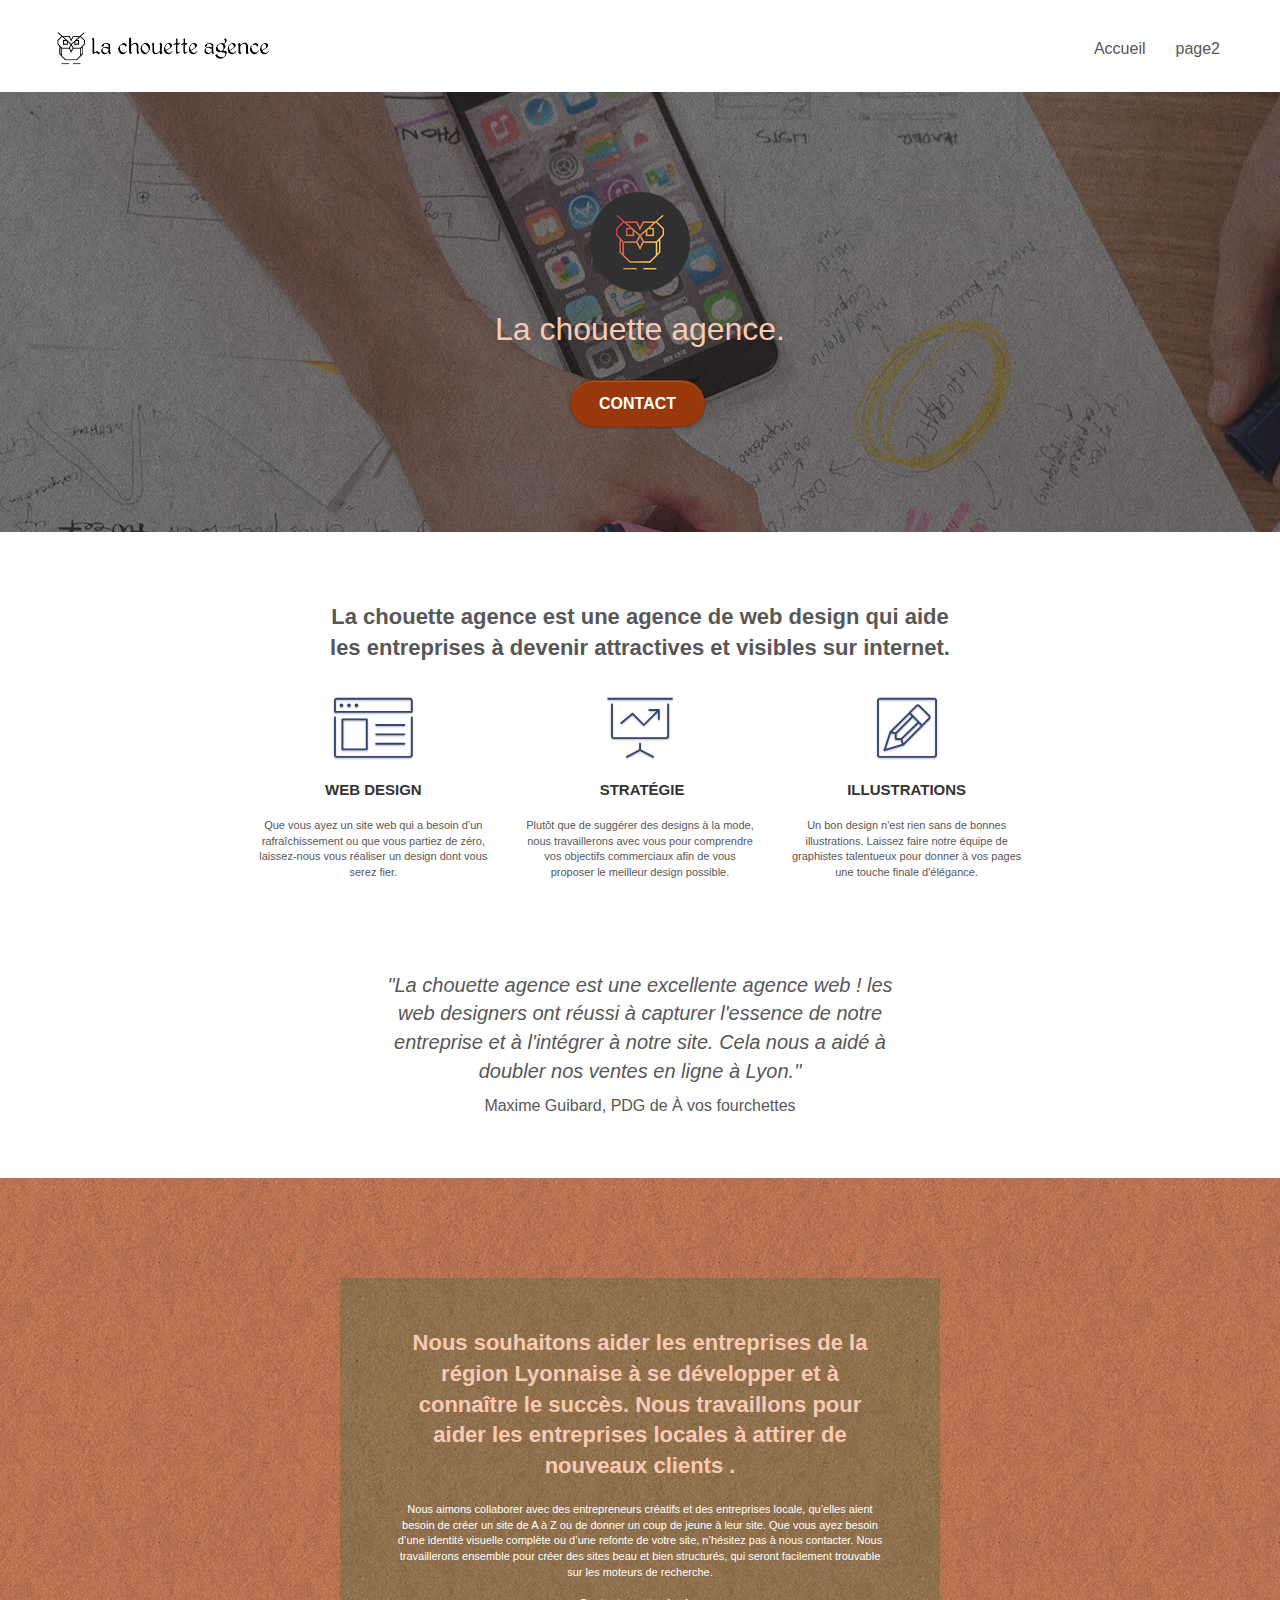
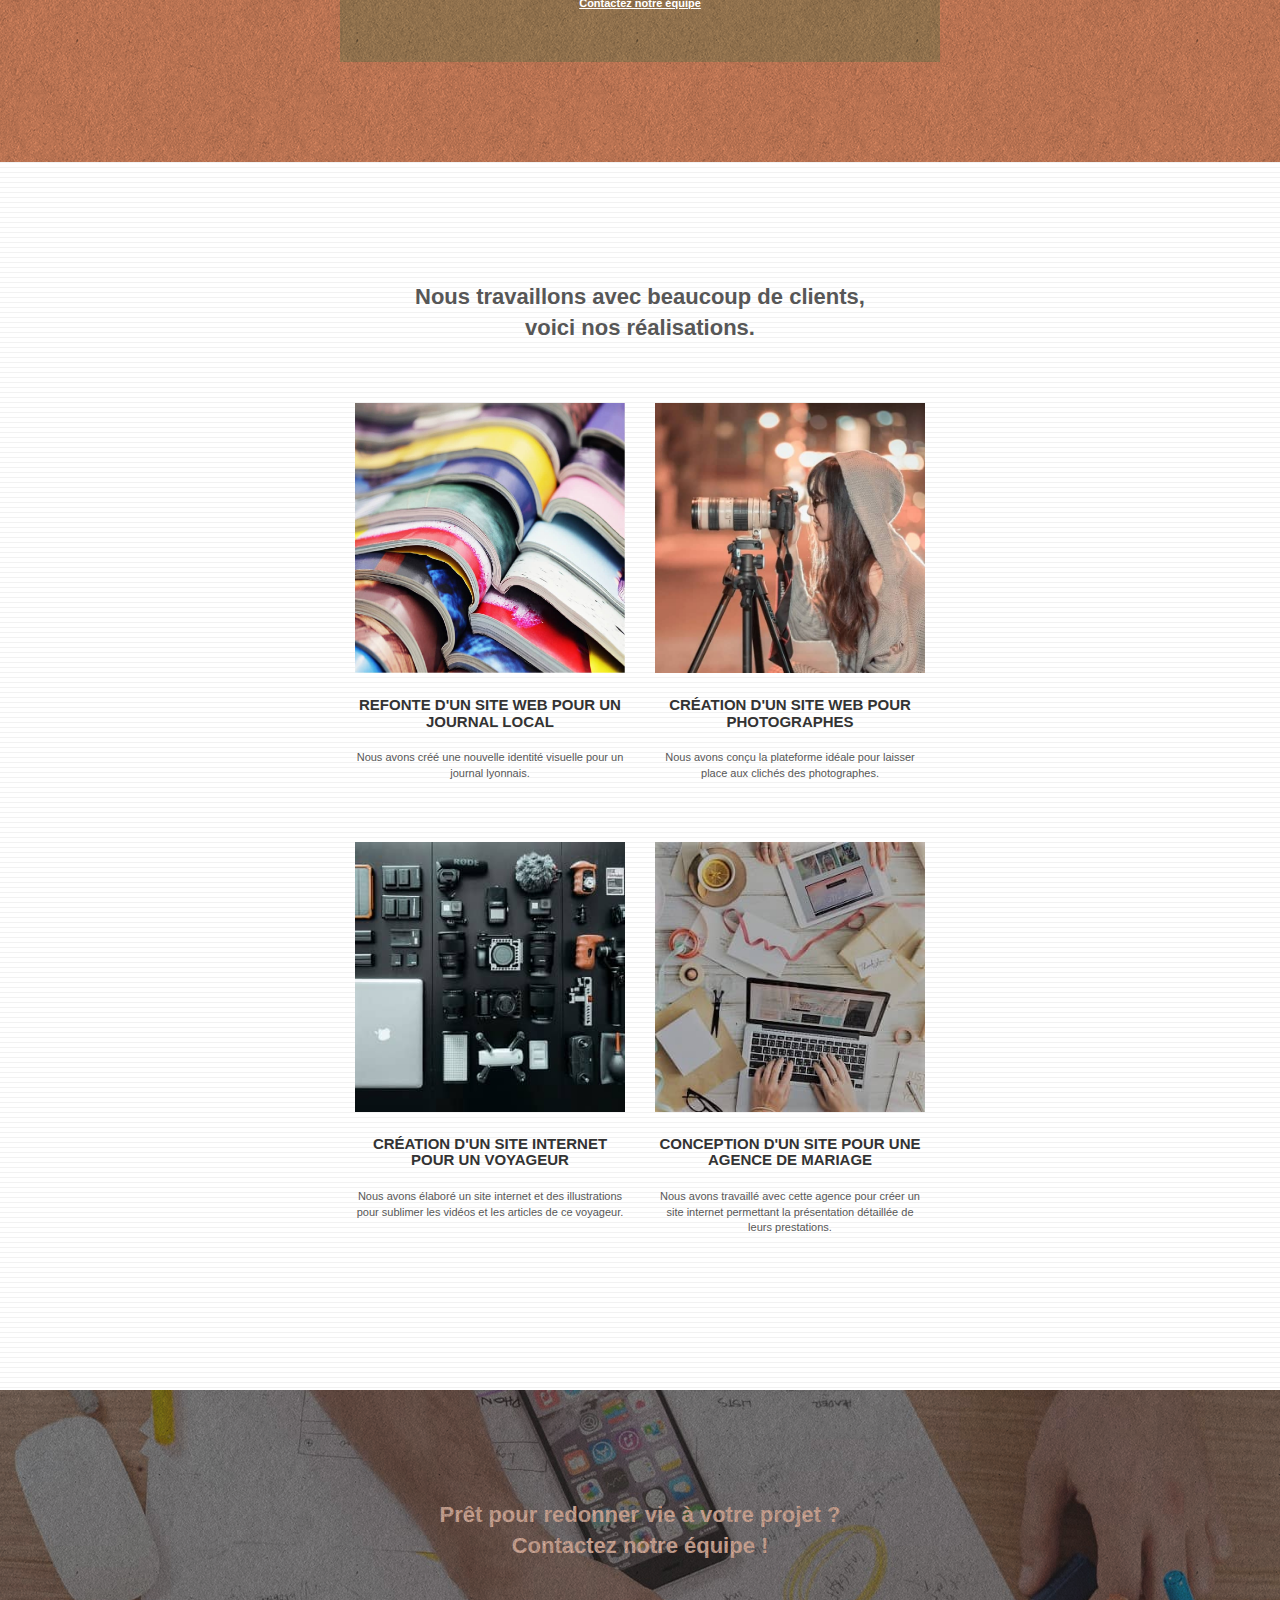
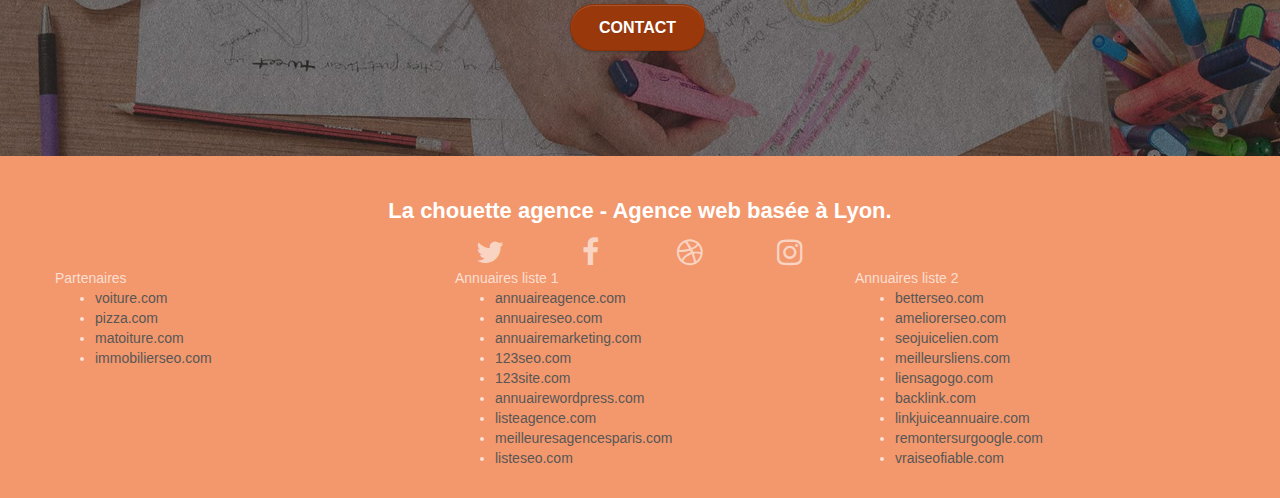
==== commit 6405df0c: "modifications des tailles et formats images" ====
--- a/index.html
+++ b/index.html
@@ -67,7 +67,7 @@
 	<div class="container bloc-lg">
 		<div class="row tight-width-whitespace">
 			<div class="col-sm-12">
-				<img src="img/logo.png" class="center-block image-resize-mode" width="100" alt="La chouette agence, agence web Lyon, création logo Lyon" />
+				<img src="img/redim-logo.png" class="center-block image-resize-mode" width="100" alt="La chouette agence, agence web Lyon, création logo Lyon" />
 				<h1 class="text-center hero-bloc-text tc-white ">
 					La chouette agence.
 				</h1>
@@ -171,7 +171,7 @@
 		</div>
 		<div class="row tight-width-whitespace portfolio-row">
 			<div class="col-sm-6">
-				<a href="#" data-lightbox="img/1.jpg" data-gallery-id="gallery-1" data-caption="Refonte d'un site web pour un journal local" data-frame="snapshot-lb"><img src="img/1.jpg" alt="Lyon web design logo agence web meilleure agence et refonte site web journal" class="img-responsive portfolio-thumb" /></a>
+				<a href="#" data-lightbox="img/1.jpg" data-gallery-id="gallery-1" data-caption="Refonte d'un site web pour un journal local" data-frame="snapshot-lb"><img src="img/redim1.jpg" alt="Lyon web design logo agence web meilleure agence et refonte site web journal" class="img-responsive portfolio-thumb" /></a>
 				<h3 class="mg-md text-center">
 					Refonte d'un site web pour un journal local
 				</h3>
@@ -180,7 +180,7 @@
 				</p>
 			</div>
 			<div class="col-sm-6">
-				<a href="#" data-lightbox="img/2.jpg" data-gallery-id="gallery-1" data-caption="Création d'un site web pour photographes" data-frame="snapshot-lb"><img src="img/2.jpg" class="img-responsive portfolio-thumb" alt="Lyon web design logo agence web meilleure agence, Création d'un site web pour photographes" /></a>
+				<a href="#" data-lightbox="img/2.jpg" data-gallery-id="gallery-1" data-caption="Création d'un site web pour photographes" data-frame="snapshot-lb"><img src="img/redim2.jpg" class="img-responsive portfolio-thumb" alt="Lyon web design logo agence web meilleure agence, Création d'un site web pour photographes" /></a>
 				<h3 class="mg-md text-center">
 					Création d'un site web pour photographes
 				</h3>
@@ -191,7 +191,7 @@
 		</div>
 		<div class="row tight-width-whitespace portfolio-row">
 			<div class="col-sm-6">
-				<a href="#" data-lightbox="img/3.bmp" data-gallery-id="gallery-1" data-caption="Création d'un site internet pour un voyageur" data-frame="snapshot-lb"><img src="img/3.bmp" class="img-responsive portfolio-thumb" alt="Lyon web design logo agence web meilleure agence, Création d'un site web pour voyageur"/></a>
+				<a href="#" data-lightbox="img/3.bmp" data-gallery-id="gallery-1" data-caption="Création d'un site internet pour un voyageur" data-frame="snapshot-lb"><img src="img/redim3.jpg" class="img-responsive portfolio-thumb" alt="Lyon web design logo agence web meilleure agence, Création d'un site web pour voyageur"/></a>
 				<h3 class="mg-md text-center">
 					Création d'un site internet pour un voyageur
 				</h3>
@@ -200,7 +200,7 @@
 				</p>
 			</div>
 			<div class="col-sm-6">
-				<a href="#" data-lightbox="img/4.bmp" data-gallery-id="gallery-1" data-caption="Conception d'un site pour une agence de mariage" data-frame="snapshot-lb"><img src="img/4.bmp" class="img-responsive portfolio-thumb" alt="Lyon web design logo agence web meilleure agence, Création d'un site web pour agence de mariage" /></a>
+				<a href="#" data-lightbox="img/4.bmp" data-gallery-id="gallery-1" data-caption="Conception d'un site pour une agence de mariage" data-frame="snapshot-lb"><img src="img/redim4.jpg" class="img-responsive portfolio-thumb" alt="Lyon web design logo agence web meilleure agence, Création d'un site web pour agence de mariage" /></a>
 				<h3 class="mg-md text-center">
 					Conception d'un site pour une agence de mariage
 				</h3>
--- a/style.css
+++ b/style.css
@@ -818,19 +818,19 @@
 }
 
 .bg-dots-bg {
-    background-image: url("img/dots-bg.png");
+    background-image: url("img/dots-bg-redim.png");
 }
 
 .bg-lines-h2-bg {
-    background-image: url("img/lines-h2-bg.png");
+    background-image: url("img/lines-h2-bg-redim.png");
 }
 
 .bg-banniere {
-    background-image: url("img/la-chouette-agence-banniere.jpg");
+    background-image: url("img/la-chouette-agence-redim-banniere.jpg");
 }
 
 .bg-presentation {
-    background-image: url("img/image-de-presentation.bmp");
+    background-image: url("img/image-de-presentation-redim-min.jpg");
 }
 
 @media (max-width: 1024px) {
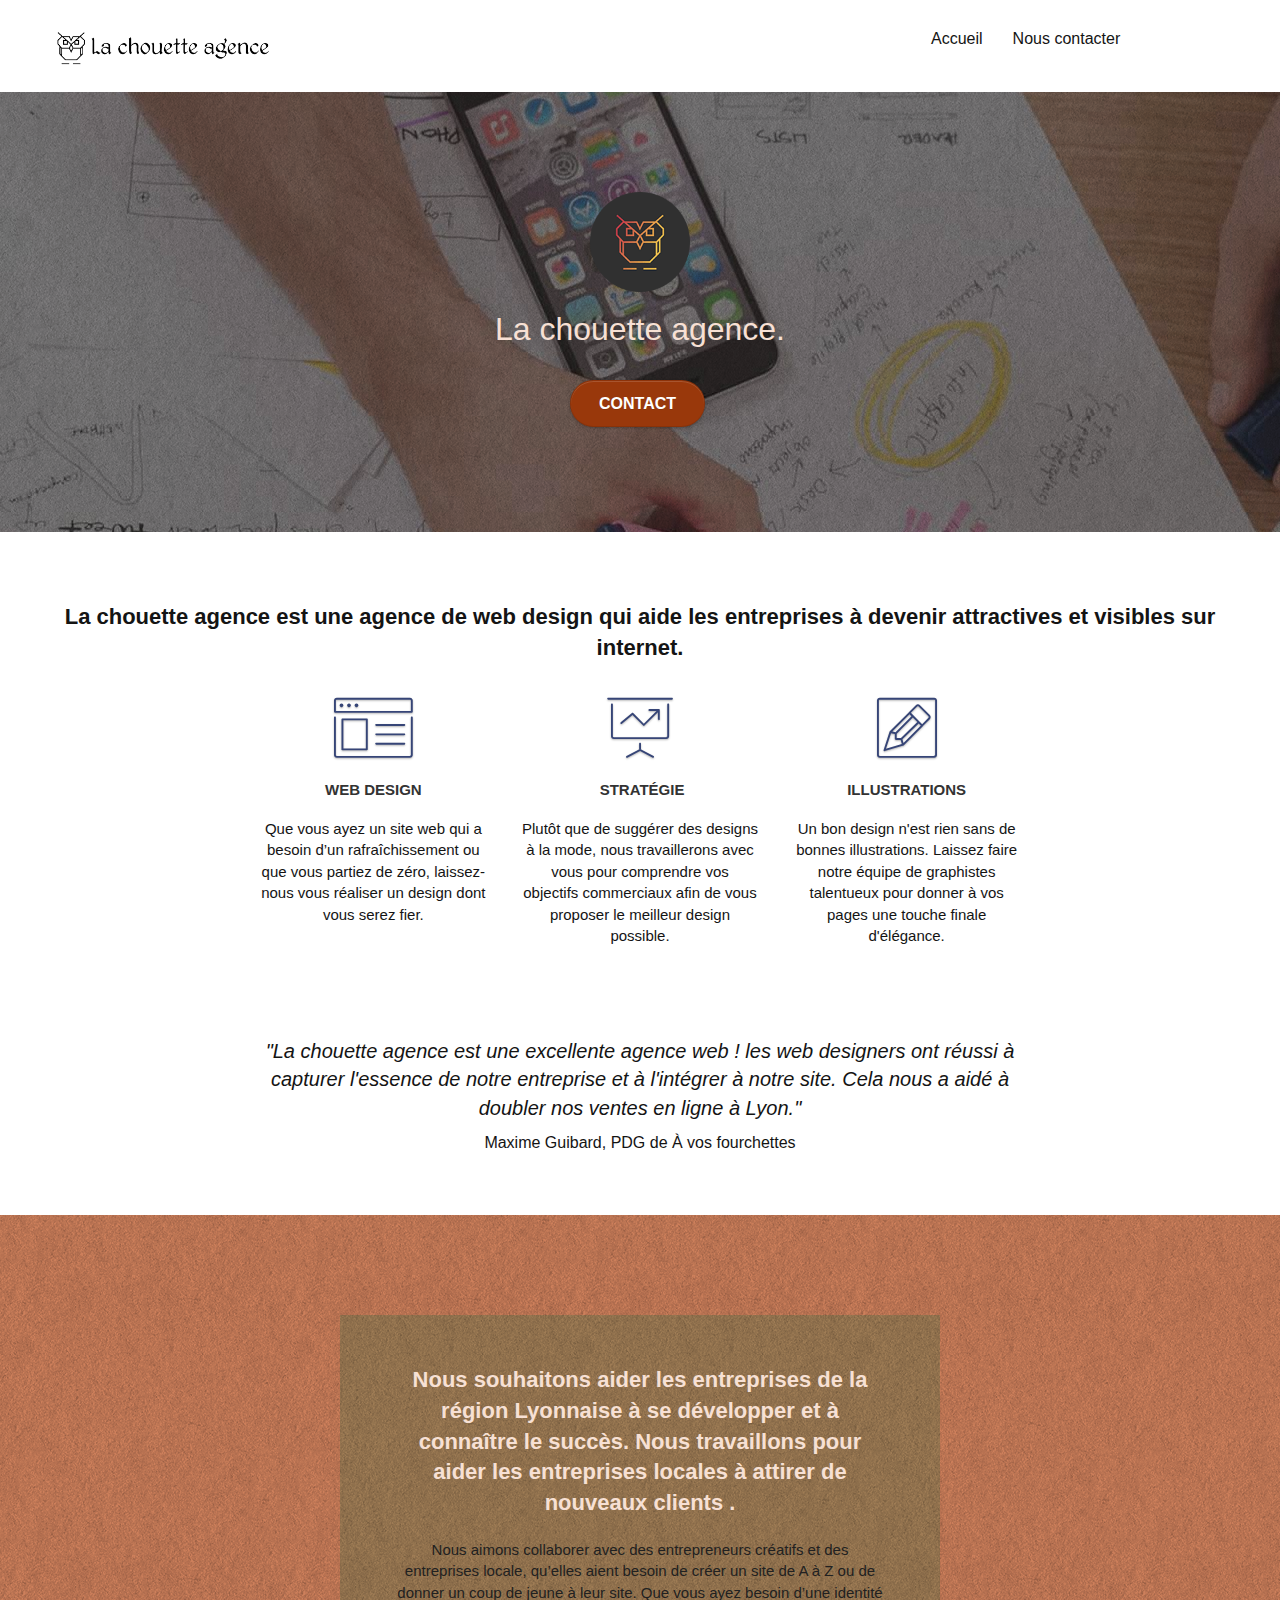
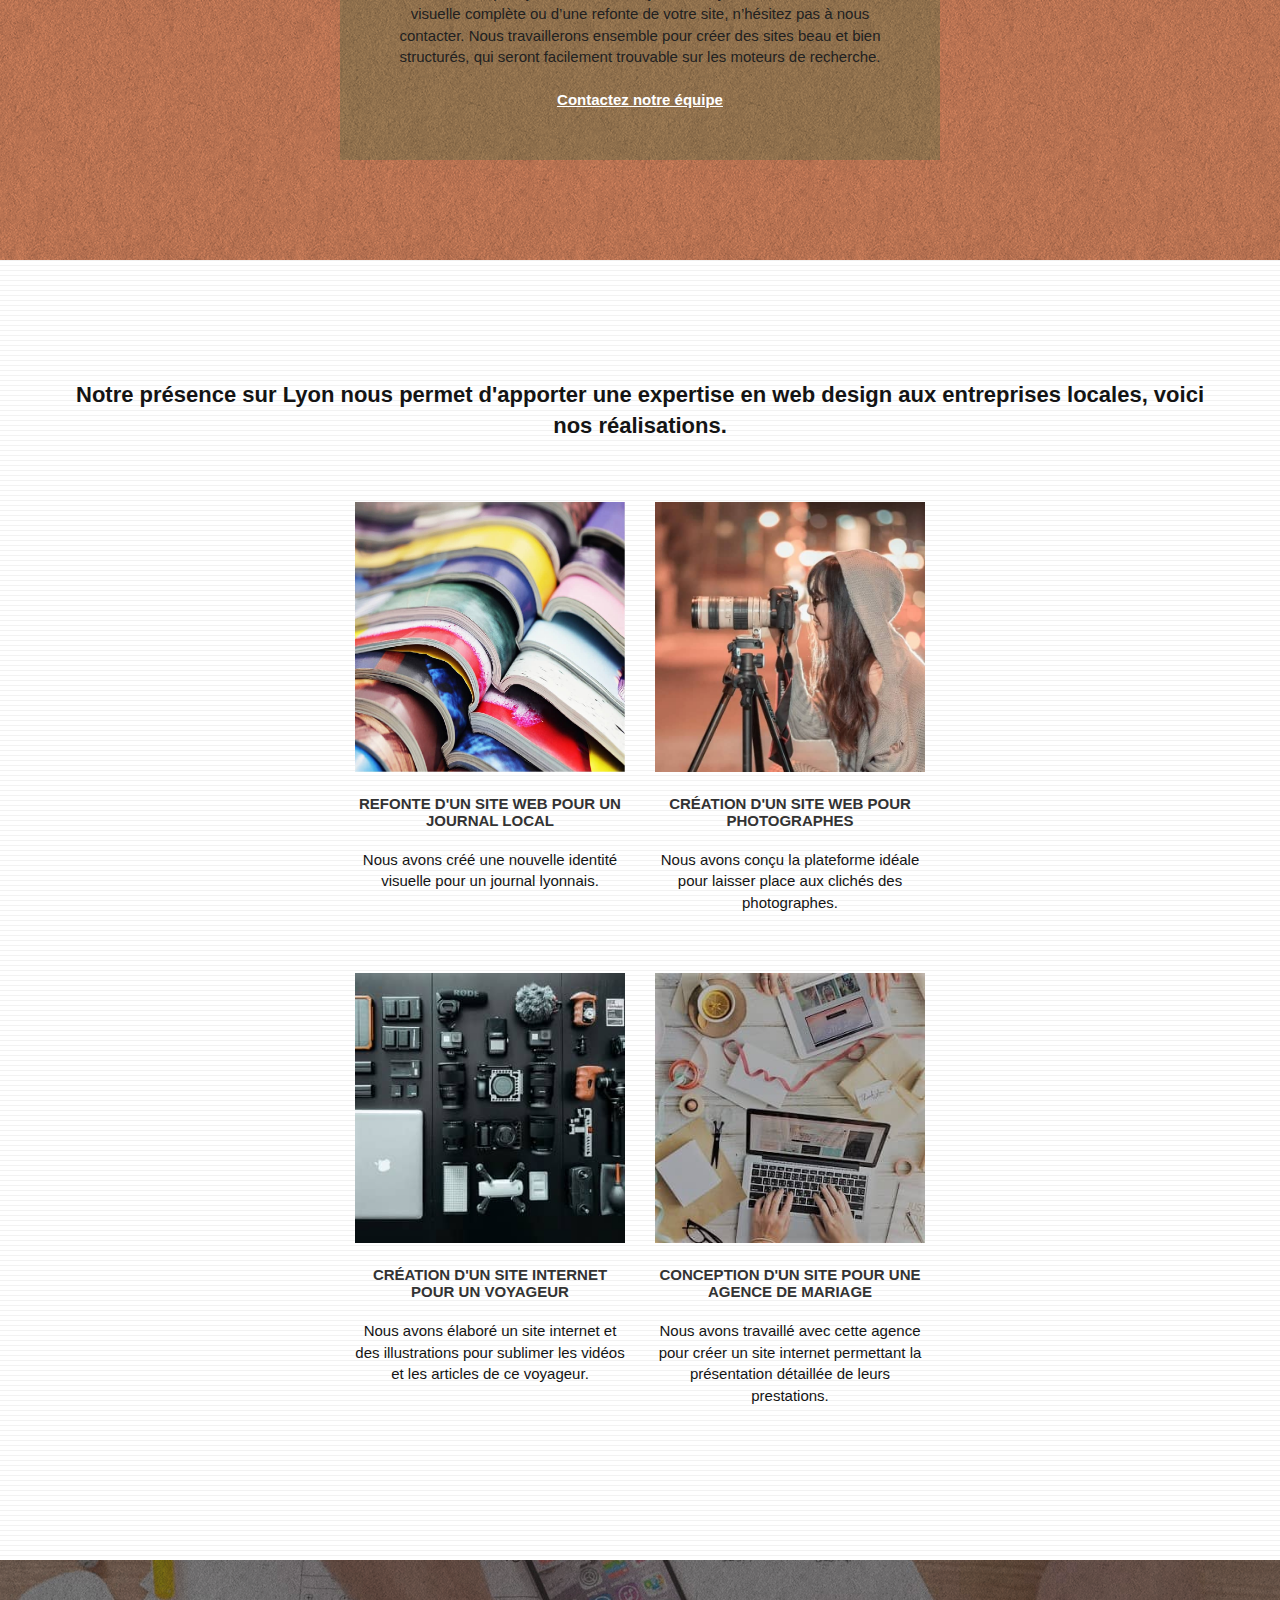
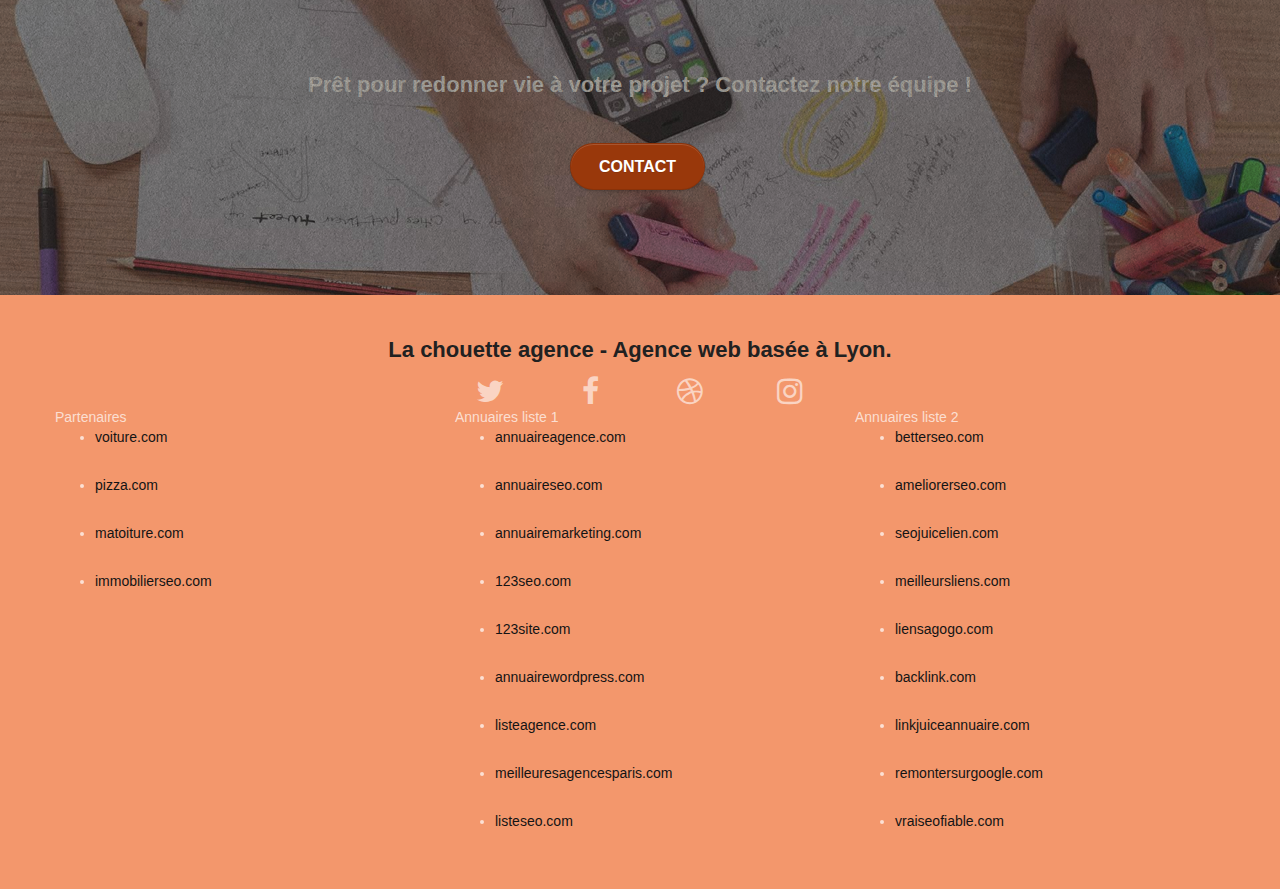
==== commit 65445eb2: "version finale avant soutenance" ====
--- a/index.html
+++ b/index.html
@@ -13,11 +13,11 @@
 	<link rel="stylesheet" type="text/css" href="./css/et-line.css">
 	
     
-	<script src="./js/jquery-2.1.0.js"></script>
-	<script src="./js/bootstrap.js"></script>
-	<script src="./js/blocs.js"></script>
-	<script src="./js/jquery.touchSwipe.js" defer></script>
-	<script src="./js/gmaps.js"></script>
+	<script defer src="./js/jquery-2.1.0.js"></script>
+	<script defer src="./js/bootstrap.js"></script>
+	<script defer src="./js/blocs.js"></script>
+	<script defer src="./js/jquery.touchSwipe.js"></script>
+	<script defer src="./js/gmaps.js"></script>
 
     <title>La chouette agence : web design Lyon</title>
 
@@ -40,18 +40,16 @@
 			<div class="navbar-header">
 				<a class="navbar-brand" href="index.html"><img src="img/la-chouette-agence-redim.png" alt="Lyon web design logo agence web meilleure agence" height="40" /></a>
 				<button id="nav-toggle" type="button" class="ui-navbar-toggle navbar-toggle" data-toggle="collapse" data-target=".navbar-1">
-					<span class="sr-only">Toggle navigation</span><span class="icon-bar"></span><span class="icon-bar"></span><span class="icon-bar"></span>
+					<span class="sr-only">menu de navigation</span><span class="icon-bar"></span><span class="icon-bar"></span><span class="icon-bar"></span>
 				</button>
 			</div>
 			<div class="collapse navbar-collapse navbar-1 special-dropdown-nav">
 				<ul class="site-navigation nav navbar-nav">
 					<li>
-						<a href="index.html">Accueil</a>
+						<a href="La-chouette-agence.html">Accueil</a>
 					</li>
 					<li>
-					</li>
-					<li>
-						<a href="page2.html">page2</a>
+						<a href="Nous-contacter.html">Nous contacter</a>
 					</li>
 				</ul>
 			</div>
@@ -88,7 +86,7 @@
 		<div class="row">
 			<div class="col-sm-12 text-center">
 			<h2>
-				La chouette agence est une agence de web design qui aide <br> les entreprises à devenir attractives et visibles sur internet.
+				La chouette agence est une agence de web design qui aide les entreprises à devenir attractives et visibles sur internet.
 			</h2>
 			</div>
 		</div>
@@ -129,7 +127,7 @@
 		</div>
 		<div class="row voffset-lg voffset">
 			<div class="col-xs-12 col-md-8 col-md-offset-2 text-center">
-				<p class="avis">"La chouette agence est une excellente agence web ! les <br>web designers ont réussi à capturer l'essence de notre<br>entreprise et à l'intégrer à notre site. Cela nous a aidé à<br>doubler nos ventes en ligne à Lyon."</p>
+				<p class="avis">"La chouette agence est une excellente agence web ! les web designers ont réussi à capturer l'essence de notre entreprise et à l'intégrer à notre site. Cela nous a aidé à doubler nos ventes en ligne à Lyon."</p>
 				<p class="avis-name">Maxime Guibard, PDG de À vos fourchettes</p>
 
 			</div>
@@ -149,7 +147,7 @@
 					Nous souhaitons aider les entreprises de la région Lyonnaise à se développer et à connaître le succès. Nous travaillons pour aider les entreprises locales à attirer de nouveaux clients .<br>
 				</h2>
 				<p class="text-center white">
-					Nous aimons collaborer avec des entrepreneurs créatifs et des entreprises locale, qu’elles aient besoin de créer un site de A à Z ou de donner un coup de jeune à leur site. Que vous ayez besoin d’une identité visuelle complète ou d’une refonte de votre site, n’hésitez pas à nous contacter. Nous travaillerons ensemble pour créer des sites beau et bien structurés, qui seront facilement trouvable sur les moteurs de recherche. <br><br><a class="ltc-white bold-link" href="page2.html">Contactez notre équipe</a><br>
+					Nous aimons collaborer avec des entrepreneurs créatifs et des entreprises locale, qu’elles aient besoin de créer un site de A à Z ou de donner un coup de jeune à leur site. Que vous ayez besoin d’une identité visuelle complète ou d’une refonte de votre site, n’hésitez pas à nous contacter. Nous travaillerons ensemble pour créer des sites beau et bien structurés, qui seront facilement trouvable sur les moteurs de recherche. <br><br><a class="ltc-white bold-link" href="Nous-contacter.html">Contactez notre équipe</a><br>
 				</p>
 			</div>
 		</div>
@@ -165,7 +163,7 @@
 		<div class="row">
 			<div class="col-sm-12 text-center">
 			<h2>
-				Nous travaillons avec beaucoup de clients,<br> voici nos réalisations.
+				Notre présence sur Lyon nous permet d'apporter une expertise en web design aux entreprises locales, voici nos réalisations.
 			</h2>
 			</div>
 		</div>
@@ -219,8 +217,8 @@
 <div class="bloc bgc-dark-slate-blue bg-banniere d-bloc bloc-bg-texture texture-paper" id="bloc-5-cta">
 	<div class="container bloc-lg">
 		<div class="row">
-			<h2 class="mg-md text-center tc-white">
-				Prêt pour redonner vie à votre projet ?<br>Contactez notre équipe !
+			<h2 class="mg-md text-center tcb-white">
+				Prêt pour redonner vie à votre projet ? Contactez notre équipe !
 			</h2>
 			<div class="col-sm-12 text-center">
 				<a href="page2.html" class="btn btn-atomic-tangerine btn-clean btn-rd btn-lg cta-hero">Contact</a>
@@ -243,22 +241,22 @@
 				<div class="row row-no-gutters social">
 					<div class="col-sm-3">
 						<div class="text-center">
-							<a class="social" href="index.html"><span class="fa fa-twitter icon-md"></span></a>
+							<a class="social" aria-label="icone twitter" href="index.html"><span class="fa fa-twitter icon-md"></span></a>
 						</div>
 					</div>
 					<div class="col-sm-3">
 						<div class="text-center">
-							<a class="social" href="index.html"><span class="fa fa-facebook icon-md"></span></a>
+							<a class="social" aria-label="icone facebook" href="index.html"><span class="fa fa-facebook icon-md"></span></a>
 						</div>
 					</div>
 					<div class="col-sm-3">
 						<div class="text-center">
-							<a class="social" href="index.html"><span class="fa fa-dribbble icon-md"></span></a>
+							<a class="social" aria-label="icone dribbble" href="index.html"><span class="fa fa-dribbble icon-md"></span></a>
 						</div>
 					</div>
 					<div class="col-sm-3">
 						<div class="text-center">
-							<a class="social" href="index.html"><span class="fa fa-instagram icon-md"></span></a>
+							<a class="social" aria-label=" icone instagram" href="index.html"><span class="fa fa-instagram icon-md"></span></a>
 						</div>
 					</div>
 				</div>
--- a/style.css
+++ b/style.css
@@ -91,7 +91,7 @@
 }
 
 .texture-paper::before {
-    background: url("img/texture-paper.png");
+    background: url("img/texture-paper-redim.png");
     background-size: 280px 280px;
 }
 
@@ -327,14 +327,28 @@
     margin-top: 4px;
     font-size: 16px;
 }
+a:focus-visible {
+    outline: 3px solid #CD4B0E;
+}
+a:focus:not(:focus-visible) {
+    outline: none;
+    box-shadow: 2px 2px 5px rgba(1, 1, 0, 0.7);
+
+}
 
 .navbar-nav .open .dropdown-menu > li > a {
     text-align: inherit;
 }
 
-.nav > li a:hover,
+.nav > li a:hover{
+    box-shadow: 2px 2px 5px rgba(1, 1, 0, 0.7);
+    border-radius: 10px;
+    background-color: transparent;
+}
+
 .nav > li a:focus {
     background: transparent;
+    border: 5px solid #CD4B0E;
 }
 
 .navbar-toggle {
@@ -364,9 +378,11 @@
 
 @media (min-width: 768px) {
     .site-navigation {
+        list-style: none;
+        text-decoration: none;
         position: absolute;
-        top: 50%;
-        right: 20px;
+        top: 30%;
+        right: 10%;
         transform: translate(0, -50%);
         -webkit-transform: translateY(-50%);
     }
@@ -530,7 +546,8 @@
     opacity: 1;
 }
 
-a[data-lightbox] {
+a[data-lightbox]:focus {
+    border: 5px solid #CD4B0E;
     position: relative;
     display: block;
     text-align: center;
@@ -538,7 +555,7 @@
 
 a[data-lightbox]:hover::before {
     content: "+";
-    font-family: "HelveticaNeue-Light", "Helvetica Neue Light", "Helvetica Neue", Helvetica, Arial;
+    font-family: "HelveticaNeue-Light", "Helvetica Neue Light", "Helvetica Neue", Helvetica, Arial, sans-serif;
     font-size: 32px;
     width: 50px;
     height: 50px;
@@ -649,9 +666,9 @@
 label,
 .btn,
 a {
-    font-family: "helvetica";
+    font-family: "helvetica", sans-serif;
     font-weight: 400;
-    color: #575757!important;
+    color: #141414!important;
 }
 
 /* .container {
@@ -677,7 +694,7 @@
 }
 
 p {
-    font-size: 11px;
+    font-size: 15px;
 }
 
 .tight-width-whitespace {
@@ -687,7 +704,7 @@
 
 .h1 {
     font-size: 20px;
-    font-family: "Open Sans";
+    font-family: "Open Sans", sans-serif;
 }
 
 .cta-hero {
@@ -698,11 +715,18 @@
     font-size: 16px;
     font-weight: 700;
 }
-
+.cta-hero:focus {
+    border: 5px solid white;
+}
+.text-center > .social:focus {
+    border: 5px solid #CD4B0E;
+}
 .social {
     max-width: 400px;
+    display: block;
     margin: auto auto auto auto;
 }
+
 
 h2 {
     font-size: 22px;
@@ -744,11 +768,12 @@
 }
 
 .white {
-    color: #FFFFFF!important;
+    color: #212121!important;
 }
 
 .portfolio-thumb {
     margin-bottom: 24px;
+    width: 100%;
 }
 
 .portfolio-row {
@@ -783,7 +808,13 @@
 }
 
 .tc-white {
-    color: #F9C9B4!important;
+    color: #F7E0D4!important;
+}
+.tcl-white {
+    color: #141414 !important;
+}
+.tcb-white {
+    color: #C8C4BC !important;
 }
 
 .btn-atomic-tangerine {
@@ -795,13 +826,17 @@
     background: #CD4B0E!important;
     color: #FFFFFF!important;
 }
-
+.bloc-button:focus {
+    transform: scale(1.3);
+    background-color: #CD4B0E;
+}
 .ltc-white {
     color: #FFFFFF!important;
-}
-
-.ltc-white:hover {
-    color: #cccccc!important;
+    text-decoration: none;
+}
+
+.ltc-white:focus {
+    border: 5px solid #CD4B0E;
 }
 
 .ltc-atomic-tangerine {
@@ -831,6 +866,18 @@
 
 .bg-presentation {
     background-image: url("img/image-de-presentation-redim-min.jpg");
+}
+.col-sm-4 > ul > li {
+    height: 48px;
+    width: 200px;
+}
+.col-sm-4 > ul > li > a{
+    display: block;
+    height: 48px;
+    width: 200px;
+}
+.col-sm-4 > ul > li > a:focus {
+    border: 5px solid #CD4B0E;
 }
 
 @media (max-width: 1024px) {
@@ -910,8 +957,8 @@
     h6,
     p,
     #disqus_thread {
-        padding-left: 10px!important;
-        padding-right: 10px!important;
+        padding-left: 20px!important;
+        padding-right: 20px!important;
     }
     .b-parallax {
         background-attachment: scroll;
@@ -974,6 +1021,7 @@
         width: auto;
     }
     .nav-invert .navbar-header {
+        position: relative;
         float: none;
         width: 100%;
     }
@@ -1047,4 +1095,9 @@
     .bloc-mob-center-text {
         text-align: center;
     }
-}+}
+@media (orientation: landscape) {
+    body {
+      flex-direction: row;
+    }
+  }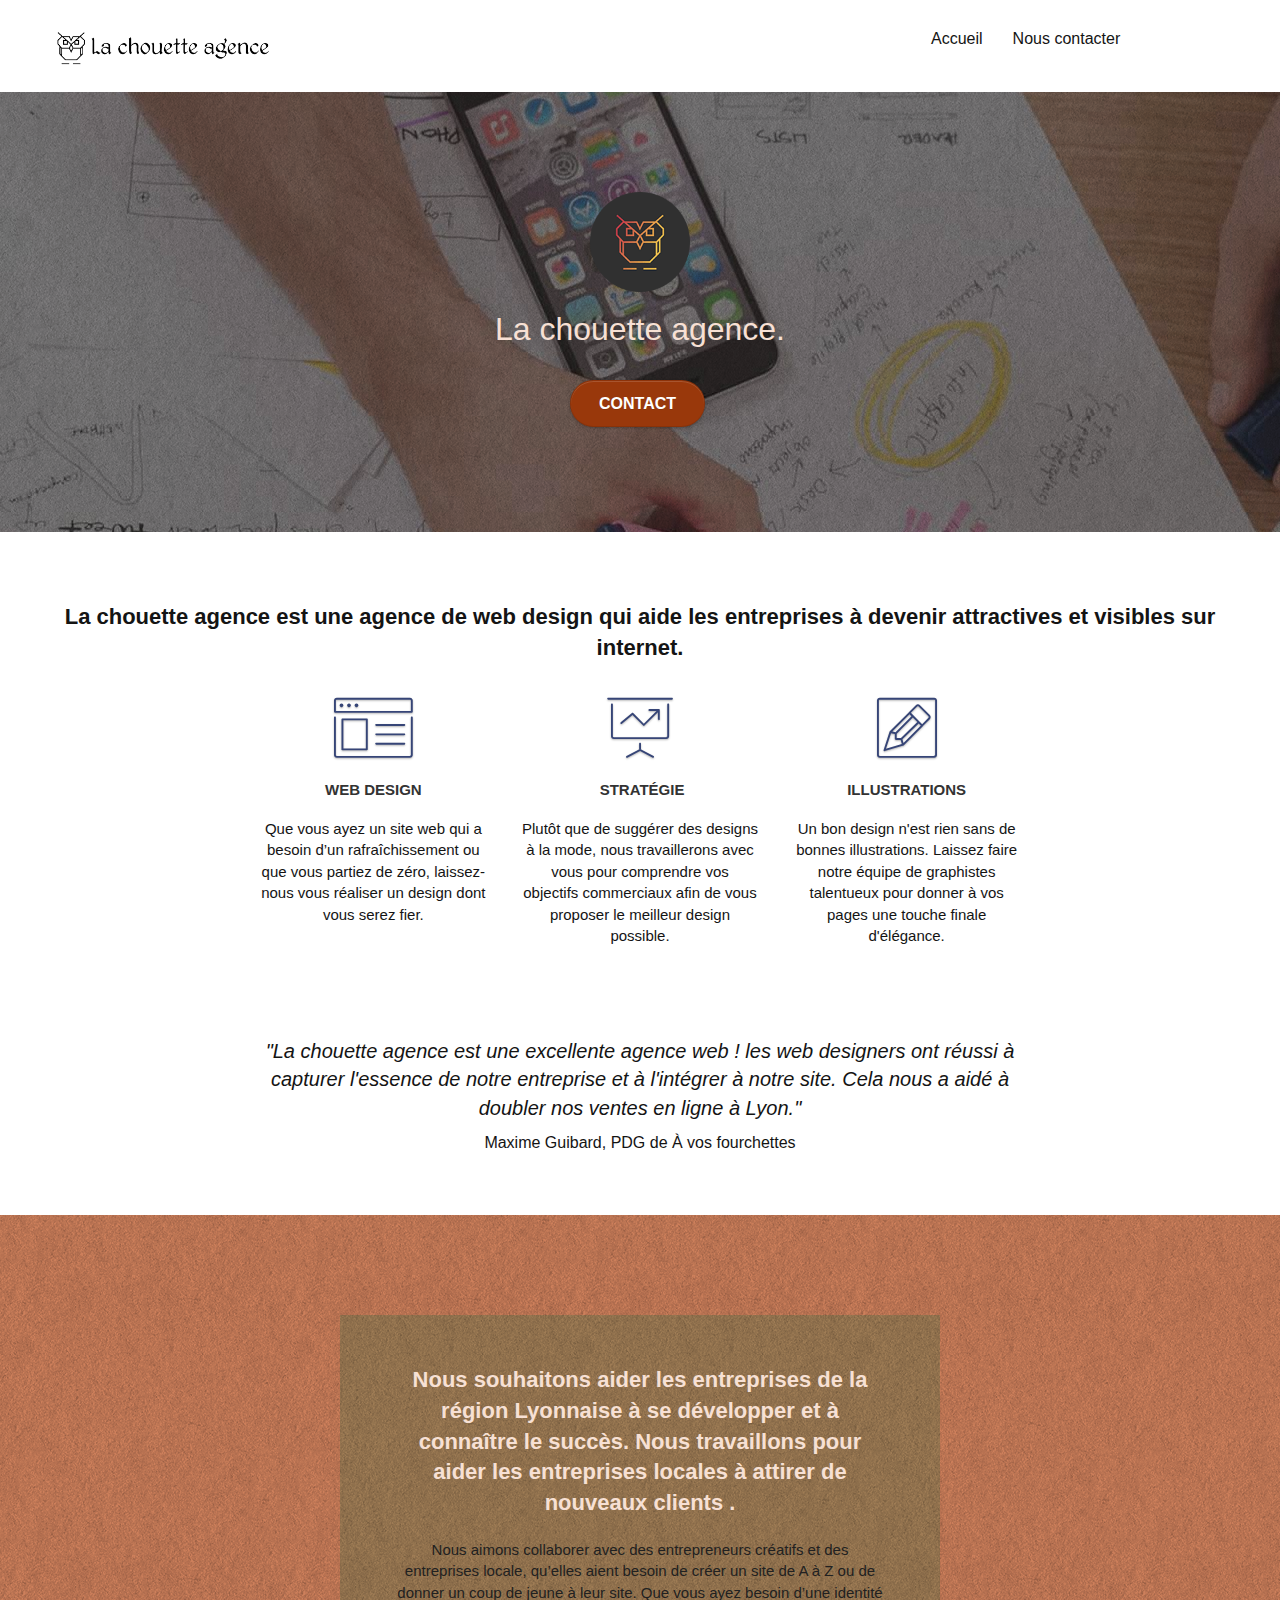
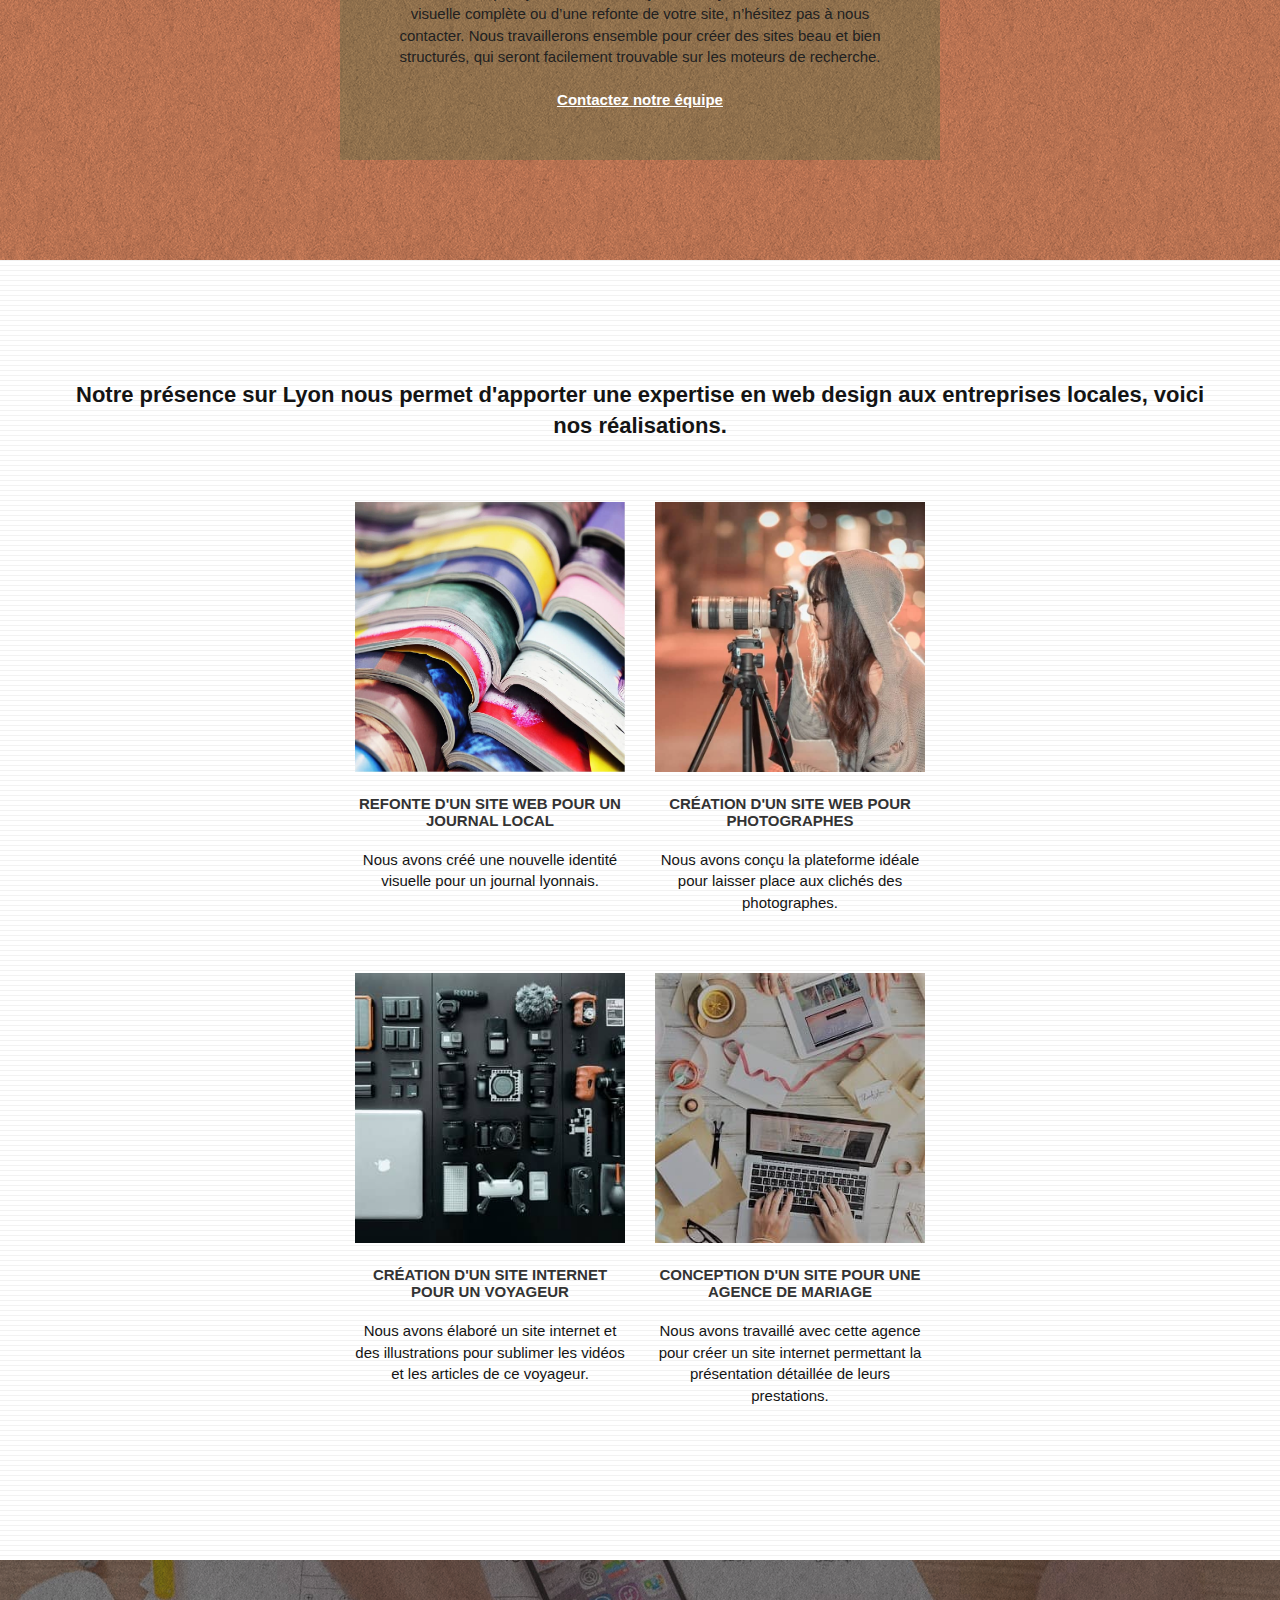
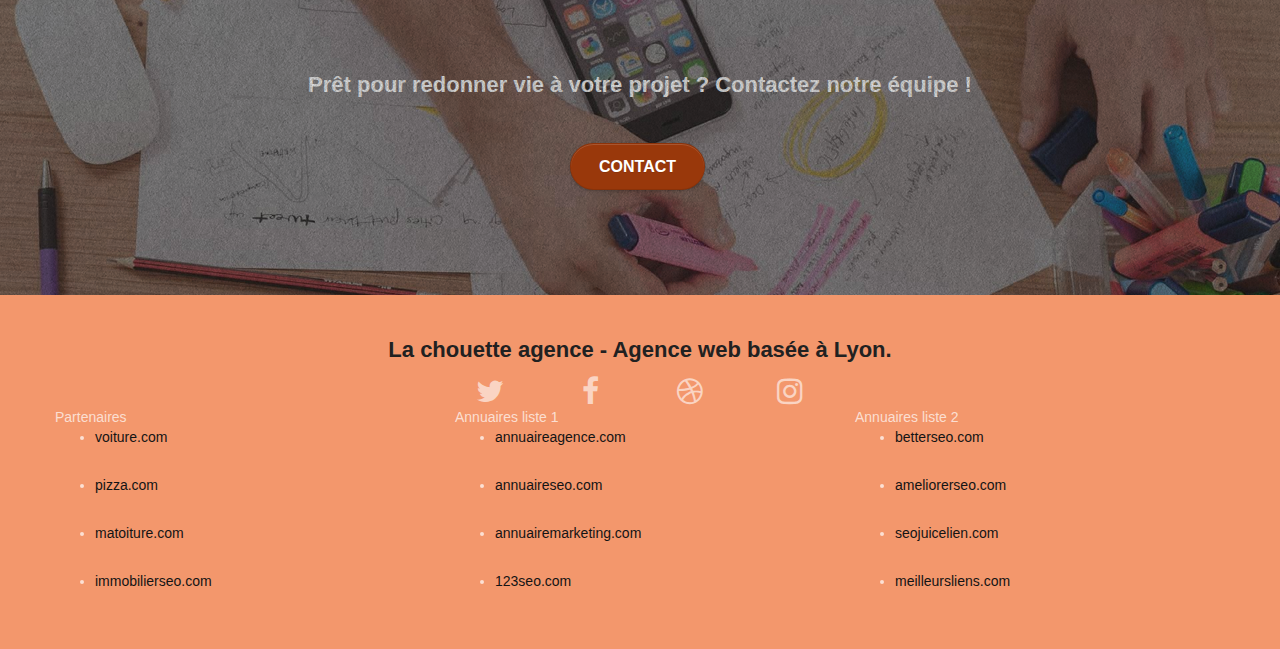
==== commit 84869939: "modifications après soutenance" ====
--- a/index.html
+++ b/index.html
@@ -1,314 +1,498 @@
-<!doctype html>
+<!DOCTYPE html>
 <html lang="fr">
-<head>
-    <meta charset="utf-8">
-    <meta name="keywords" content="seo, google, site web, site internet, agence design	Lyon, agence design, agence design,agence design,agence design,agence design,agence design,agence design,agence design,agence design">
-    <meta name="description" content="Spécialiste web design, visibilité et actractivité des entreprises sur internet">
-    <meta name="viewport" content="width=device-width, initial-scale=1.0, viewport-fit=cover">
-    <link rel="shortcut icon" type="image/png" href="favicon.jpg">
-    
-	<link rel="stylesheet" type="text/css" href="./css/bootstrap.css">
-	<link rel="stylesheet" type="text/css" href="style.css">
-	<link rel="stylesheet" type="text/css" href="./css/font-awesome.css">
-	<link rel="stylesheet" type="text/css" href="./css/et-line.css">
-	
-    
-	<script defer src="./js/jquery-2.1.0.js"></script>
-	<script defer src="./js/bootstrap.js"></script>
-	<script defer src="./js/blocs.js"></script>
-	<script defer src="./js/jquery.touchSwipe.js"></script>
-	<script defer src="./js/gmaps.js"></script>
+  <head>
+    <meta charset="utf-8" />
+    <meta
+      name="keywords"
+      content="seo, google, site web, site internet, agence design	Lyon, agence design, agence design,agence design,agence design,agence design,agence design,agence design,agence design,agence design"
+    />
+    <meta
+      name="description"
+      content="Spécialiste web design, visibilité et actractivité des entreprises sur internet"
+    />
+    <meta
+      name="viewport"
+      content="width=device-width, initial-scale=1.0, viewport-fit=cover"
+    />
+    <link rel="shortcut icon" type="image/png" href="favicon.jpg" />
+
+    <link rel="stylesheet" type="text/css" href="./css/bootstrap.css" />
+    <link rel="stylesheet" type="text/css" href="style.css" />
+    <link rel="stylesheet" type="text/css" href="./css/font-awesome.css" />
+    <link rel="stylesheet" type="text/css" href="./css/et-line.css" />
+
+    <script defer src="./js/jquery-2.1.0.js"></script>
+    <script defer src="./js/bootstrap.js"></script>
+    <script defer src="./js/blocs.js"></script>
+    <script defer src="./js/jquery.touchSwipe.js"></script>
+    <script defer src="./js/gmaps.js"></script>
 
     <title>La chouette agence : web design Lyon</title>
 
-    
-<!-- Analytics -->
- 
-<!-- Analytics END -->
-    
-</head>
-<body>
-<!-- Principal conteneur -->
-<div class="page-container">
-    
-<!-- bloc-0 -->
-<header>
-<div class="bloc bgc-white l-bloc " id="bloc-0">
-	<div class="container bloc-sm">
-
-		<nav class="navbar row">
-			<div class="navbar-header">
-				<a class="navbar-brand" href="index.html"><img src="img/la-chouette-agence-redim.png" alt="Lyon web design logo agence web meilleure agence" height="40" /></a>
-				<button id="nav-toggle" type="button" class="ui-navbar-toggle navbar-toggle" data-toggle="collapse" data-target=".navbar-1">
-					<span class="sr-only">menu de navigation</span><span class="icon-bar"></span><span class="icon-bar"></span><span class="icon-bar"></span>
-				</button>
-			</div>
-			<div class="collapse navbar-collapse navbar-1 special-dropdown-nav">
-				<ul class="site-navigation nav navbar-nav">
-					<li>
-						<a href="La-chouette-agence.html">Accueil</a>
-					</li>
-					<li>
-						<a href="Nous-contacter.html">Nous contacter</a>
-					</li>
-				</ul>
-			</div>
-		</nav>
-	</div>
-</div>
-</header>
-<!-- bloc-0 END -->
-
-<!-- bloc-1-presentation -->
-<section>
-<div class="bloc bgc-dark-slate-blue bg-banniere d-bloc bg-t-edge bloc-bg-texture texture-paper b-parallax" id="bloc-1-hero">
-	<div class="container bloc-lg">
-		<div class="row tight-width-whitespace">
-			<div class="col-sm-12">
-				<img src="img/redim-logo.png" class="center-block image-resize-mode" width="100" alt="La chouette agence, agence web Lyon, création logo Lyon" />
-				<h1 class="text-center hero-bloc-text tc-white ">
-					La chouette agence.
-				</h1>
-				<div class="text-center">
-					<a href="page2.html" class="btn btn-lg btn-clean btn-rd cta-hero btn-atomic-tangerine" id="cta-hero">Contact</a>
-				</div>
-			</div>
-		</div>
-	</div>
-</div>
-</section>
-<!-- bloc-1-presentation END -->
-
-<!-- bloc-2-services -->
-<article>
-<div class="bloc bgc-white l-bloc" id="bloc-2-services">
-	<div class="container bloc-md">
-		<div class="row">
-			<div class="col-sm-12 text-center">
-			<h2>
-				La chouette agence est une agence de web design qui aide les entreprises à devenir attractives et visibles sur internet.
-			</h2>
-			</div>
-		</div>
-		<div class="row voffset-lg med-width-whitespace">
-			<div class="col-sm-4">
-				<div class="text-center">
-					<span class="et-icon-browser sm-shadow icon-dark-slate-blue icons icon-lg"></span>
-				</div>
-				<h3 class="mg-md text-center">
-					Web design
-				</h3>
-				<p class="text-center ">
-					Que vous ayez un site web qui a besoin d&rsquo;un rafraîchissement ou que vous partiez de zéro, laissez-nous vous réaliser un design dont vous serez fier.
-				</p>
-			</div>
-			<div class="col-sm-4">
-				<div class="text-center">
-					<span class="et-icon-presentation sm-shadow icon-dark-slate-blue icons icon-lg"></span>
-				</div>
-				<h3 class="mg-md text-center">
-					&nbsp;Stratégie
-				</h3>
-				<p class="text-center ">
-					Plutôt que de suggérer des designs à la mode, nous travaillerons avec vous pour comprendre vos objectifs commerciaux afin de vous proposer le meilleur design possible.<br>
-				</p>
-			</div>
-			<div class="col-sm-4">
-				<div class="text-center">
-					<span class="et-icon-edit sm-shadow icon-dark-slate-blue icons icon-lg"></span>
-				</div>
-				<h3 class="mg-md text-center">
-					Illustrations
-				</h3>
-				<p class="text-center ">
-					Un bon design n'est rien sans de bonnes illustrations. Laissez faire notre équipe de graphistes talentueux pour donner à vos pages une touche finale d'élégance.
-				</p>
-			</div>
-		</div>
-		<div class="row voffset-lg voffset">
-			<div class="col-xs-12 col-md-8 col-md-offset-2 text-center">
-				<p class="avis">"La chouette agence est une excellente agence web ! les web designers ont réussi à capturer l'essence de notre entreprise et à l'intégrer à notre site. Cela nous a aidé à doubler nos ventes en ligne à Lyon."</p>
-				<p class="avis-name">Maxime Guibard, PDG de À vos fourchettes</p>
-
-			</div>
-		</div>
-	</div>
-</div>
-</article>
-<!-- bloc-2-services END -->
-
-<!-- bloc-3-what-i-do -->
-<article>
-<div class="bloc tc-white bgc-atomic-tangerine bg-presentation d-bloc bloc-bg-texture texture-paper b-parallax" id="bloc-3-what-i-do">
-	<div class="container bloc-lg">
-		<div class="row tight-width-whitespace black-background">
-			<div class="col-sm-12">
-				<h2 class="mg-md text-center tc-white">
-					Nous souhaitons aider les entreprises de la région Lyonnaise à se développer et à connaître le succès. Nous travaillons pour aider les entreprises locales à attirer de nouveaux clients .<br>
-				</h2>
-				<p class="text-center white">
-					Nous aimons collaborer avec des entrepreneurs créatifs et des entreprises locale, qu’elles aient besoin de créer un site de A à Z ou de donner un coup de jeune à leur site. Que vous ayez besoin d’une identité visuelle complète ou d’une refonte de votre site, n’hésitez pas à nous contacter. Nous travaillerons ensemble pour créer des sites beau et bien structurés, qui seront facilement trouvable sur les moteurs de recherche. <br><br><a class="ltc-white bold-link" href="Nous-contacter.html">Contactez notre équipe</a><br>
-				</p>
-			</div>
-		</div>
-	</div>
-</div>
-</article>
-<!-- bloc-3-what-i-do END -->
-
-<!-- bloc-4-portfolio -->
-<article>
-<div class="bloc bgc-white bg-lines-h2-bg bg-repeat l-bloc" id="bloc-4-portfolio">
-	<div class="container bloc-lg">
-		<div class="row">
-			<div class="col-sm-12 text-center">
-			<h2>
-				Notre présence sur Lyon nous permet d'apporter une expertise en web design aux entreprises locales, voici nos réalisations.
-			</h2>
-			</div>
-		</div>
-		<div class="row tight-width-whitespace portfolio-row">
-			<div class="col-sm-6">
-				<a href="#" data-lightbox="img/1.jpg" data-gallery-id="gallery-1" data-caption="Refonte d'un site web pour un journal local" data-frame="snapshot-lb"><img src="img/redim1.jpg" alt="Lyon web design logo agence web meilleure agence et refonte site web journal" class="img-responsive portfolio-thumb" /></a>
-				<h3 class="mg-md text-center">
-					Refonte d'un site web pour un journal local
-				</h3>
-				<p class="text-center">
-					Nous avons créé une nouvelle identité visuelle pour un journal lyonnais.
-				</p>
-			</div>
-			<div class="col-sm-6">
-				<a href="#" data-lightbox="img/2.jpg" data-gallery-id="gallery-1" data-caption="Création d'un site web pour photographes" data-frame="snapshot-lb"><img src="img/redim2.jpg" class="img-responsive portfolio-thumb" alt="Lyon web design logo agence web meilleure agence, Création d'un site web pour photographes" /></a>
-				<h3 class="mg-md text-center">
-					Création d'un site web pour photographes
-				</h3>
-				<p class="text-center">
-					Nous avons conçu la plateforme idéale pour laisser place aux clichés des photographes.
-				</p>
-			</div>
-		</div>
-		<div class="row tight-width-whitespace portfolio-row">
-			<div class="col-sm-6">
-				<a href="#" data-lightbox="img/3.bmp" data-gallery-id="gallery-1" data-caption="Création d'un site internet pour un voyageur" data-frame="snapshot-lb"><img src="img/redim3.jpg" class="img-responsive portfolio-thumb" alt="Lyon web design logo agence web meilleure agence, Création d'un site web pour voyageur"/></a>
-				<h3 class="mg-md text-center">
-					Création d'un site internet pour un voyageur
-				</h3>
-				<p class="text-center">
-					Nous avons élaboré un site internet et des illustrations pour sublimer les vidéos et les articles de ce voyageur.
-				</p>
-			</div>
-			<div class="col-sm-6">
-				<a href="#" data-lightbox="img/4.bmp" data-gallery-id="gallery-1" data-caption="Conception d'un site pour une agence de mariage" data-frame="snapshot-lb"><img src="img/redim4.jpg" class="img-responsive portfolio-thumb" alt="Lyon web design logo agence web meilleure agence, Création d'un site web pour agence de mariage" /></a>
-				<h3 class="mg-md text-center">
-					Conception d'un site pour une agence de mariage
-				</h3>
-				<p class="text-center">
-					Nous avons travaillé avec cette agence pour créer un site internet permettant la présentation détaillée de leurs prestations.
-				</p>
-			</div>
-		</div>
-	</div>
-</div>
-</article>
-<!-- bloc-4-portfolio END -->
-
-<!-- bloc-5-cta -->
-<section>
-<div class="bloc bgc-dark-slate-blue bg-banniere d-bloc bloc-bg-texture texture-paper" id="bloc-5-cta">
-	<div class="container bloc-lg">
-		<div class="row">
-			<h2 class="mg-md text-center tcb-white">
-				Prêt pour redonner vie à votre projet ? Contactez notre équipe !
-			</h2>
-			<div class="col-sm-12 text-center">
-				<a href="page2.html" class="btn btn-atomic-tangerine btn-clean btn-rd btn-lg cta-hero">Contact</a>
-			</div>
-		</div>
-	</div>
-</div>
-</section>
-<!-- bloc-5-cta END -->
-
-<!-- Footer - bloc-8 -->
-<footer>
-<div class="bloc bgc-atomic-tangerine d-bloc" id="bloc-8">
-	<div class="container bloc-sm">
-		<div class="row">
-			<div class="col-sm-12">
-				<h2 class="text-center white">
-					La chouette agence - Agence web basée à Lyon.<br>
-				</h2>
-				<div class="row row-no-gutters social">
-					<div class="col-sm-3">
-						<div class="text-center">
-							<a class="social" aria-label="icone twitter" href="index.html"><span class="fa fa-twitter icon-md"></span></a>
-						</div>
-					</div>
-					<div class="col-sm-3">
-						<div class="text-center">
-							<a class="social" aria-label="icone facebook" href="index.html"><span class="fa fa-facebook icon-md"></span></a>
-						</div>
-					</div>
-					<div class="col-sm-3">
-						<div class="text-center">
-							<a class="social" aria-label="icone dribbble" href="index.html"><span class="fa fa-dribbble icon-md"></span></a>
-						</div>
-					</div>
-					<div class="col-sm-3">
-						<div class="text-center">
-							<a class="social" aria-label=" icone instagram" href="index.html"><span class="fa fa-instagram icon-md"></span></a>
-						</div>
-					</div>
-				</div>
-				<div class="row">
-					<div class="col-sm-4">
-						Partenaires
-							<ul>
-								<li><a href="voiture.com">voiture.com</a></li>
-								<li><a href="pizza.com">pizza.com</a></li>
-								<li><a href="matoiture.com">matoiture.com</a></li>
-								<li><a href="immobilierseo.com">immobilierseo.com</a></li>
-							</ul>		
-					</div>
-					<div class="col-sm-4">
-						Annuaires liste 1
-						<ul>
-							<li><a href="annuaireagence.com">annuaireagence.com</a></li>
-							<li><a href="annuaireseo.com">annuaireseo.com</a></li>
-							<li><a href="annuairemarketing.com">annuairemarketing.com</a></li>
-							<li><a href="123seoture.com">123seo.com</a></li>
-							<li><a href="123site.com">123site.com</a></li>
-							<li><a href="annuairewordpress.com">annuairewordpress.com</a></li>
-							<li><a href="listeagence.com">listeagence.com</a></li>
-							<li><a href="meilleuresagencesparis.com">meilleuresagencesparis.com</a></li>
-							<li><a href="listeseo.com">listeseo.com</a></li>
-						</ul>
-					</div>
-					<div class="col-sm-4">
-						Annuaires liste 2
-						<ul>
-							<li><a href="betterseo.com">betterseo.com</a></li>
-							<li><a href="ameliorerseo.com">ameliorerseo.com</a></li>
-							<li><a href="seojuicelien.com">seojuicelien.com</a></li>
-							<li><a href="meilleursliens.com">meilleursliens.com</a></li>
-							<li><a href="liensagogo.com">liensagogo.com</a></li>
-							<li><a href="backlink.com">backlink.com</a></li>
-							<li><a href="linkjuiceannuaire.com">linkjuiceannuaire.com</a></li>
-							<li><a href="remontersurgoogle.com">remontersurgoogle.com</a></li>
-							<li><a href="vraiseofiable.com">vraiseofiable.com</a></li>
-						</ul>
-					</div>
-				</div>
-			</div>
-		</div>
-	</div>
-</div>
-</footer>
-<!-- Footer - bloc-8 END -->
-
-</div>
-<!-- Principal conteneur END -->
-    
-
-</body>
+    <!-- Analytics -->
+
+    <!-- Analytics END -->
+  </head>
+  <body>
+    <!-- Principal conteneur -->
+    <div class="page-container">
+      <!-- bloc-0 -->
+      <header>
+        <div class="bloc bgc-white l-bloc" id="bloc-0">
+          <div class="container bloc-sm">
+            <nav class="navbar row">
+              <div class="navbar-header">
+                <a class="navbar-brand" href="index.html"
+                  ><img
+                    src="img/la-chouette-agence-redim.png"
+                    alt="Lyon web design logo agence web meilleure agence"
+                    height="40"
+                /></a>
+                <button
+                  id="nav-toggle"
+                  type="button"
+                  class="ui-navbar-toggle navbar-toggle"
+                  data-toggle="collapse"
+                  data-target=".navbar-1"
+                >
+                  <span class="sr-only">menu de navigation</span
+                  ><span class="icon-bar"></span><span class="icon-bar"></span
+                  ><span class="icon-bar"></span>
+                </button>
+              </div>
+              <div
+                class="collapse navbar-collapse navbar-1 special-dropdown-nav"
+              >
+                <ul class="site-navigation nav navbar-nav">
+                  <li>
+                    <a href="index.html">Accueil</a>
+                  </li>
+                  <li>
+                    <a href="Nous-contacter.html">Nous contacter</a>
+                  </li>
+                </ul>
+              </div>
+            </nav>
+          </div>
+        </div>
+      </header>
+      <!-- bloc-0 END -->
+
+      <!-- bloc-1-presentation -->
+      <section>
+        <div
+          class="
+            bloc
+            bgc-dark-slate-blue
+            bg-banniere
+            d-bloc
+            bg-t-edge
+            bloc-bg-texture
+            texture-paper
+            b-parallax
+          "
+          id="bloc-1-hero"
+        >
+          <div class="container bloc-lg">
+            <div class="row tight-width-whitespace">
+              <div class="col-sm-12">
+                <img
+                  src="img/redim-logo.png"
+                  class="center-block image-resize-mode"
+                  width="100"
+                  alt="La chouette agence, agence web Lyon, création logo Lyon"
+                />
+                <h1 class="text-center hero-bloc-text tc-white">
+                  La chouette agence.
+                </h1>
+                <div class="text-center">
+                  <a
+                    href="Nous-contacter.html"
+                    class="
+                      btn btn-lg btn-clean btn-rd
+                      cta-hero
+                      btn-atomic-tangerine
+                    "
+                    id="cta-hero"
+                    >Contact</a
+                  >
+                </div>
+              </div>
+            </div>
+          </div>
+        </div>
+      </section>
+      <!-- bloc-1-presentation END -->
+
+      <!-- bloc-2-services -->
+      <article>
+        <div class="bloc bgc-white l-bloc" id="bloc-2-services">
+          <div class="container bloc-md">
+            <div class="row">
+              <div class="col-sm-12 text-center">
+                <h2>
+                  La chouette agence est une agence de web design qui aide les
+                  entreprises à devenir attractives et visibles sur internet.
+                </h2>
+              </div>
+            </div>
+            <div class="row voffset-lg med-width-whitespace">
+              <div class="col-sm-4">
+                <div class="text-center">
+                  <span
+                    class="
+                      et-icon-browser
+                      sm-shadow
+                      icon-dark-slate-blue
+                      icons
+                      icon-lg
+                    "
+                  ></span>
+                </div>
+                <h3 class="mg-md text-center">Web design</h3>
+                <p class="text-center">
+                  Que vous ayez un site web qui a besoin d&rsquo;un
+                  rafraîchissement ou que vous partiez de zéro, laissez-nous
+                  vous réaliser un design dont vous serez fier.
+                </p>
+              </div>
+              <div class="col-sm-4">
+                <div class="text-center">
+                  <span
+                    class="
+                      et-icon-presentation
+                      sm-shadow
+                      icon-dark-slate-blue
+                      icons
+                      icon-lg
+                    "
+                  ></span>
+                </div>
+                <h3 class="mg-md text-center">&nbsp;Stratégie</h3>
+                <p class="text-center">
+                  Plutôt que de suggérer des designs à la mode, nous
+                  travaillerons avec vous pour comprendre vos objectifs
+                  commerciaux afin de vous proposer le meilleur design
+                  possible.<br />
+                </p>
+              </div>
+              <div class="col-sm-4">
+                <div class="text-center">
+                  <span
+                    class="
+                      et-icon-edit
+                      sm-shadow
+                      icon-dark-slate-blue
+                      icons
+                      icon-lg
+                    "
+                  ></span>
+                </div>
+                <h3 class="mg-md text-center">Illustrations</h3>
+                <p class="text-center">
+                  Un bon design n'est rien sans de bonnes illustrations. Laissez
+                  faire notre équipe de graphistes talentueux pour donner à vos
+                  pages une touche finale d'élégance.
+                </p>
+              </div>
+            </div>
+            <div class="row voffset-lg voffset">
+              <div class="col-xs-12 col-md-8 col-md-offset-2 text-center">
+                <p class="avis">
+                  "La chouette agence est une excellente agence web ! les web
+                  designers ont réussi à capturer l'essence de notre entreprise
+                  et à l'intégrer à notre site. Cela nous a aidé à doubler nos
+                  ventes en ligne à Lyon."
+                </p>
+                <p class="avis-name">
+                  Maxime Guibard, PDG de À vos fourchettes
+                </p>
+              </div>
+            </div>
+          </div>
+        </div>
+      </article>
+      <!-- bloc-2-services END -->
+
+      <!-- bloc-3-what-i-do -->
+      <article>
+        <div
+          class="
+            bloc
+            tc-white
+            bgc-atomic-tangerine
+            bg-presentation
+            d-bloc
+            bloc-bg-texture
+            texture-paper
+            b-parallax
+          "
+          id="bloc-3-what-i-do"
+        >
+          <div class="container bloc-lg">
+            <div class="row tight-width-whitespace black-background">
+              <div class="col-sm-12">
+                <h2 class="mg-md text-center tc-white">
+                  Nous souhaitons aider les entreprises de la région Lyonnaise à
+                  se développer et à connaître le succès. Nous travaillons pour
+                  aider les entreprises locales à attirer de nouveaux clients
+                  .<br />
+                </h2>
+                <p class="text-center white">
+                  Nous aimons collaborer avec des entrepreneurs créatifs et des
+                  entreprises locale, qu’elles aient besoin de créer un site de
+                  A à Z ou de donner un coup de jeune à leur site. Que vous ayez
+                  besoin d’une identité visuelle complète ou d’une refonte de
+                  votre site, n’hésitez pas à nous contacter. Nous travaillerons
+                  ensemble pour créer des sites beau et bien structurés, qui
+                  seront facilement trouvable sur les moteurs de recherche.
+                  <br /><br /><a
+                    class="ltc-white bold-link"
+                    href="Nous-contacter.html"
+                    >Contactez notre équipe</a
+                  ><br />
+                </p>
+              </div>
+            </div>
+          </div>
+        </div>
+      </article>
+      <!-- bloc-3-what-i-do END -->
+
+      <!-- bloc-4-portfolio -->
+      <article>
+        <div
+          class="bloc bgc-white bg-lines-h2-bg bg-repeat l-bloc"
+          id="bloc-4-portfolio"
+        >
+          <div class="container bloc-lg">
+            <div class="row">
+              <div class="col-sm-12 text-center">
+                <h2>
+                  Notre présence sur Lyon nous permet d'apporter une expertise
+                  en web design aux entreprises locales, voici nos réalisations.
+                </h2>
+              </div>
+            </div>
+            <div class="row tight-width-whitespace portfolio-row">
+              <div class="col-sm-6">
+                <a
+                  href="#"
+                  data-lightbox="img/1.jpg"
+                  data-gallery-id="gallery-1"
+                  data-caption="Refonte d'un site web pour un journal local"
+                  data-frame="snapshot-lb"
+                  ><img
+                    src="img/redim1.jpg"
+                    alt="Lyon web design logo agence web meilleure agence et refonte site web journal"
+                    class="img-responsive portfolio-thumb"
+                /></a>
+                <h3 class="mg-md text-center">
+                  Refonte d'un site web pour un journal local
+                </h3>
+                <p class="text-center">
+                  Nous avons créé une nouvelle identité visuelle pour un journal
+                  lyonnais.
+                </p>
+              </div>
+              <div class="col-sm-6">
+                <a
+                  href="#"
+                  data-lightbox="img/2.jpg"
+                  data-gallery-id="gallery-1"
+                  data-caption="Création d'un site web pour photographes"
+                  data-frame="snapshot-lb"
+                  ><img
+                    src="img/redim2.jpg"
+                    class="img-responsive portfolio-thumb"
+                    alt="Lyon web design logo agence web meilleure agence, Création d'un site web pour photographes"
+                /></a>
+                <h3 class="mg-md text-center">
+                  Création d'un site web pour photographes
+                </h3>
+                <p class="text-center">
+                  Nous avons conçu la plateforme idéale pour laisser place aux
+                  clichés des photographes.
+                </p>
+              </div>
+            </div>
+            <div class="row tight-width-whitespace portfolio-row">
+              <div class="col-sm-6">
+                <a
+                  href="#"
+                  data-lightbox="img/3.bmp"
+                  data-gallery-id="gallery-1"
+                  data-caption="Création d'un site internet pour un voyageur"
+                  data-frame="snapshot-lb"
+                  ><img
+                    src="img/redim3.jpg"
+                    class="img-responsive portfolio-thumb"
+                    alt="Lyon web design logo agence web meilleure agence, Création d'un site web pour voyageur"
+                /></a>
+                <h3 class="mg-md text-center">
+                  Création d'un site internet pour un voyageur
+                </h3>
+                <p class="text-center">
+                  Nous avons élaboré un site internet et des illustrations pour
+                  sublimer les vidéos et les articles de ce voyageur.
+                </p>
+              </div>
+              <div class="col-sm-6">
+                <a
+                  href="#"
+                  data-lightbox="img/4.bmp"
+                  data-gallery-id="gallery-1"
+                  data-caption="Conception d'un site pour une agence de mariage"
+                  data-frame="snapshot-lb"
+                  ><img
+                    src="img/redim4.jpg"
+                    class="img-responsive portfolio-thumb"
+                    alt="Lyon web design logo agence web meilleure agence, Création d'un site web pour agence de mariage"
+                /></a>
+                <h3 class="mg-md text-center">
+                  Conception d'un site pour une agence de mariage
+                </h3>
+                <p class="text-center">
+                  Nous avons travaillé avec cette agence pour créer un site
+                  internet permettant la présentation détaillée de leurs
+                  prestations.
+                </p>
+              </div>
+            </div>
+          </div>
+        </div>
+      </article>
+      <!-- bloc-4-portfolio END -->
+
+      <!-- bloc-5-cta -->
+      <section>
+        <div
+          class="
+            bloc
+            bgc-dark-slate-blue
+            bg-banniere
+            d-bloc
+            bloc-bg-texture
+            texture-paper
+          "
+          id="bloc-5-cta"
+        >
+          <div class="container bloc-lg">
+            <div class="row">
+              <h2 class="mg-md text-center tcb-white">
+                Prêt pour redonner vie à votre projet ? Contactez notre équipe !
+              </h2>
+              <div class="col-sm-12 text-center">
+                <a
+                  href="Nous-contacter.html"
+                  class="
+                    btn btn-atomic-tangerine btn-clean btn-rd btn-lg
+                    cta-hero
+                  "
+                  >Contact</a
+                >
+              </div>
+            </div>
+          </div>
+        </div>
+      </section>
+      <!-- bloc-5-cta END -->
+
+      <!-- Footer - bloc-8 -->
+      <footer>
+        <div class="bloc bgc-atomic-tangerine d-bloc" id="bloc-8">
+          <div class="container bloc-sm">
+            <div class="row">
+              <div class="col-sm-12">
+                <h2 class="text-center white">
+                  La chouette agence - Agence web basée à Lyon.<br />
+                </h2>
+                <div class="row row-no-gutters social">
+                  <div class="col-sm-3">
+                    <div class="text-center">
+                      <a
+                        class="social"
+                        aria-label="icone twitter"
+                        href="index.html"
+                        ><span class="fa fa-twitter icon-md"></span
+                      ></a>
+                    </div>
+                  </div>
+                  <div class="col-sm-3">
+                    <div class="text-center">
+                      <a
+                        class="social"
+                        aria-label="icone facebook"
+                        href="index.html"
+                        ><span class="fa fa-facebook icon-md"></span
+                      ></a>
+                    </div>
+                  </div>
+                  <div class="col-sm-3">
+                    <div class="text-center">
+                      <a
+                        class="social"
+                        aria-label="icone dribbble"
+                        href="index.html"
+                        ><span class="fa fa-dribbble icon-md"></span
+                      ></a>
+                    </div>
+                  </div>
+                  <div class="col-sm-3">
+                    <div class="text-center">
+                      <a
+                        class="social"
+                        aria-label=" icone instagram"
+                        href="index.html"
+                        ><span class="fa fa-instagram icon-md"></span
+                      ></a>
+                    </div>
+                  </div>
+                </div>
+                <div class="row">
+                  <div class="col-sm-4">
+                    Partenaires
+                    <ul>
+                      <li><a href="voiture.com">voiture.com</a></li>
+                      <li><a href="pizza.com">pizza.com</a></li>
+                      <li><a href="matoiture.com">matoiture.com</a></li>
+                      <li><a href="immobilierseo.com">immobilierseo.com</a></li>
+                    </ul>
+                  </div>
+                  <div class="col-sm-4">
+                    Annuaires liste 1
+                    <ul>
+                      <li>
+                        <a href="annuaireagence.com">annuaireagence.com</a>
+                      </li>
+                      <li><a href="annuaireseo.com">annuaireseo.com</a></li>
+                      <li>
+                        <a href="annuairemarketing.com"
+                          >annuairemarketing.com</a
+                        >
+                      </li>
+                      <li><a href="123seoture.com">123seo.com</a></li>
+										</ul>
+                  </div>
+                  <div class="col-sm-4">
+                    Annuaires liste 2
+                    <ul>
+                      <li><a href="betterseo.com">betterseo.com</a></li>
+                      <li><a href="ameliorerseo.com">ameliorerseo.com</a></li>
+                      <li><a href="seojuicelien.com">seojuicelien.com</a></li>
+                      <li>
+                        <a href="meilleursliens.com">meilleursliens.com</a>
+                      </li>
+                    </ul>
+                  </div>
+                </div>
+              </div>
+            </div>
+          </div>
+        </div>
+      </footer>
+      <!-- Footer - bloc-8 END -->
+    </div>
+    <!-- Principal conteneur END -->
+  </body>
 </html>
--- a/style.css
+++ b/style.css
@@ -814,7 +814,7 @@
     color: #141414 !important;
 }
 .tcb-white {
-    color: #C8C4BC !important;
+    color: #FFFFFF !important;
 }
 
 .btn-atomic-tangerine {
@@ -903,13 +903,13 @@
     }
 }
 
-@media only screen and (min-device-width: 768px) and (max-device-width: 1024px) and (orientation: landscape) {
+@media only screen and (min-width: 768px) and (max-width: 1024px) and (orientation: landscape) {
     .b-parallax {
         background-attachment: scroll;
     }
 }
 
-@media only screen and (min-device-width: 1024px) and (max-device-width: 1366px) and (-webkit-min-device-pixel-ratio: 1.5) {
+@media only screen and (min-width: 1024px) and (max-width: 1366px) and (-webkit-min-device-pixel-ratio: 1.5) {
     .b-parallax {
         background-attachment: scroll;
     }
@@ -927,10 +927,6 @@
         overflow-x: hidden;
         position: relative;
     }
-    .bloc {
-        padding-left: constant(safe-area-inset-left);
-        padding-right: constant(safe-area-inset-right);
-    }
     .bloc-group,
     .bloc-group .bloc {
         display: block;
@@ -939,8 +935,6 @@
     .bloc-fill-screen .fill-bloc-top-edge,
     .bloc-fill-screen .fill-bloc-bottom-edge {
         padding: 0 20px;
-        padding-left: constant(safe-area-inset-left);
-        padding-right: constant(safe-area-inset-right);
     }
 }
 
